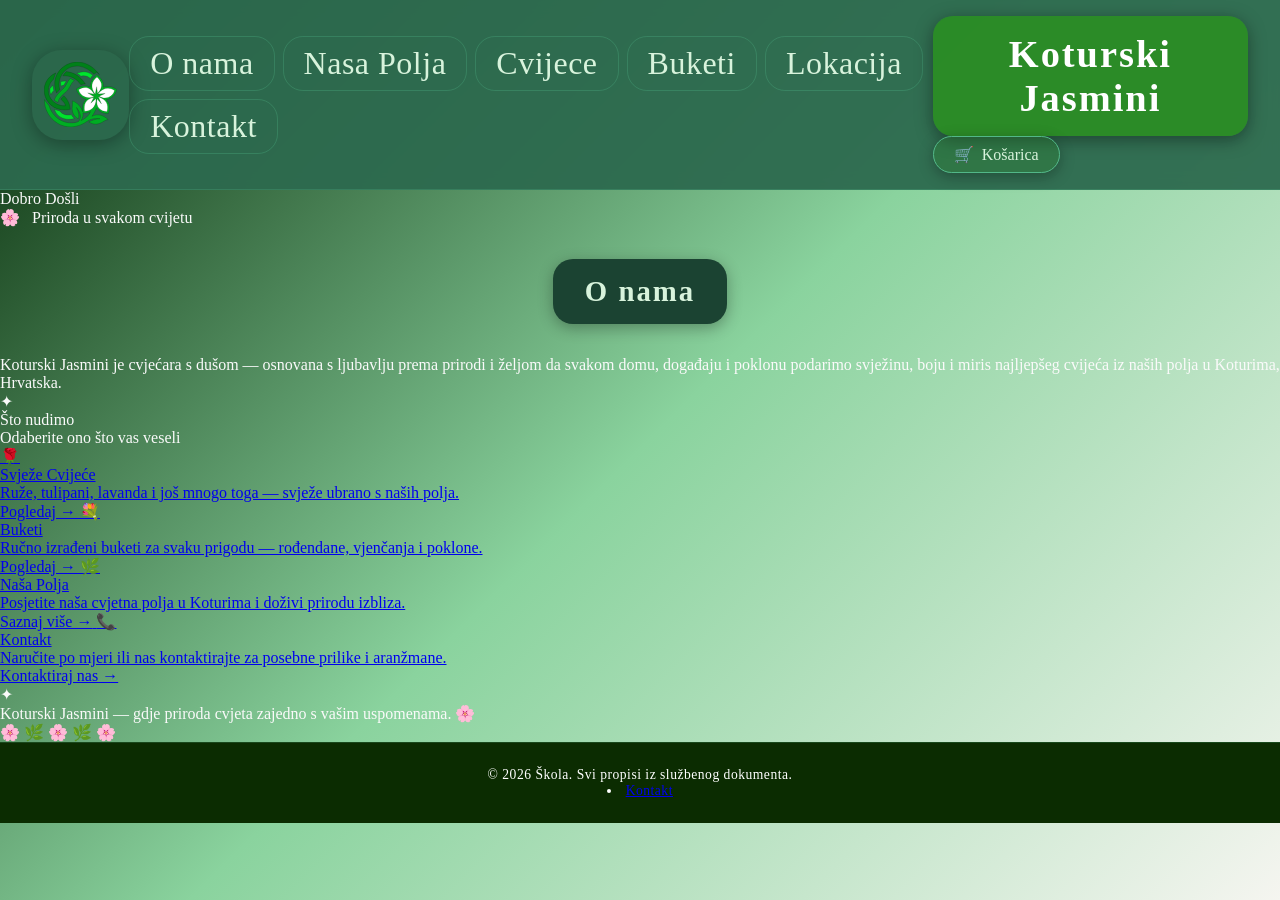
==== index.html @ 3c3476ca "Update index.html" ====
<!DOCTYPE html>
<head>

    <meta charset="UTF-8">
    <meta name="viewport" content="width=device-width, initial-scale=1.0">
    <title>Koturski Jasmini</title>
    <link rel="stylesheet" href="Koturi.css">


<body>
    <div class="top-bar">
        <img src="Koturski Jasmini logo.svg" alt="Koturski Jasmini">
    

    <nav>
        <ul>
            <li><a href="Onama.html">O nama</a></li>
            <li><a href="Nasa Polja.html">Nasa Polja</a></li>
            <li><a href="Cvijece.html">Cvijece</a></li>
            <li><a href="Buketi.html">Buketi</a></li>
            <li><a href="Lokacija.html">Lokacija</a></li>
            <li><a href="Kontakt.html">Kontakt</a></li>
    
        </ul>
     
    </nav>
           <div>
    <h1> <a href="koturski jasmini.html">Koturski Jasmini</a></li> </h1>
    <a href="Kosarica.html" class="kosarica-gumb">
        🛒 <span>Košarica</span>
    </a>
</div>
    </div>
</div>
    
<p class="dobrodosli">Dobro Došli<p>
 
    <!-- Podnaslov ispod hero-a -->
    <div class="hero-tekst">
        <p class="hero-podnaslov">🌸 &nbsp; Priroda u svakom cvijetu</p>
    </div>
 
    <h2>O nama</h2>
 
    <!-- Uvodni opis -->
    <div class="uvod-blok">
        <div class="uvod-citat">
            Koturski Jasmini je cvjećara s dušom — osnovana s ljubavlju prema prirodi
            i željom da svakom domu, događaju i poklonu podarimo svježinu, boju i miris
            najljepšeg cvijeća iz naših polja u Koturima, Hrvatska.
        </div>
    </div>
 
    <div class="pocetna-razdjelnik"><span>✦</span></div>
 
    <!-- Istaknuti proizvodi -->
    <p class="istaknuto-naslov">Što nudimo</p>
    <p class="istaknuto-podnaslov">Odaberite ono što vas veseli</p>
 
    <div class="istaknuto-grid">
 
        <a href="Cvijece.html" class="istaknuto-kartica">
            <span class="kartica-emoji">🌹</span>
            <p class="kartica-naziv">Svježe Cvijeće</p>
            <p class="kartica-opis">Ruže, tulipani, lavanda i još mnogo toga — svježe ubrano s naših polja.</p>
            <span class="kartica-gumb">Pogledaj →</span>
        </a>
 
        <a href="Buketi.html" class="istaknuto-kartica">
            <span class="kartica-emoji">💐</span>
            <p class="kartica-naziv">Buketi</p>
            <p class="kartica-opis">Ručno izrađeni buketi za svaku prigodu — rođendane, vjenčanja i poklone.</p>
            <span class="kartica-gumb">Pogledaj →</span>
        </a>
 
        <a href="Nasa Polja.html" class="istaknuto-kartica">
            <span class="kartica-emoji">🌿</span>
            <p class="kartica-naziv">Naša Polja</p>
            <p class="kartica-opis">Posjetite naša cvjetna polja u Koturima i doživi prirodu izbliza.</p>
            <span class="kartica-gumb">Saznaj više →</span>
        </a>
 
        <a href="Kontakt.html" class="istaknuto-kartica">
            <span class="kartica-emoji">📞</span>
            <p class="kartica-naziv">Kontakt</p>
            <p class="kartica-opis">Naručite po mjeri ili nas kontaktirajte za posebne prilike i aranžmane.</p>
            <span class="kartica-gumb">Kontaktiraj nas →</span>
        </a>
 
    </div>
 
    <div class="pocetna-razdjelnik"><span>✦</span></div>
 
    <!-- Završni tagline -->
    <div class="pocetna-tagline">
        Koturski Jasmini — gdje priroda cvjeta zajedno s vašim uspomenama. 🌸
    </div>
 
    <div class="cvjetovi-red">🌸 🌿 🌸 🌿 🌸</div>

<footer>&copy; 2026 Škola. Svi propisi iz službenog dokumenta.
    <li><a href="Kontakt.html">Kontakt</a></li>
</footer>
</head>
---- Koturi.css ----
/* ═══════════════════════════════════════
   GOOGLE FONTS — dodaj u <head>:
   <link rel="preconnect" href="https://fonts.googleapis.com">
   <link href="https://fonts.googleapis.com/css2?family=Cormorant+Garamond:wght@300;400;600&family=Jost:wght@300;400&display=swap" rel="stylesheet">
═══════════════════════════════════════ */

/* ── RESET ── */
*, *::before, *::after {
  box-sizing: border-box;
  margin: 0;
  padding: 0;
}

/* ── BASE ── */
:root {
  --zelena-tamna:    #0b2c01;
  --zelena-srednja:  #1b4332;
  --zelena-panel:    #2d6a4f;
  --zelena-svijetla: #52b788;
  --zelena-mint:     #d8f3dc;
  --zelena-muted:    #95c9a8;
  --zelena-link:     #4a6644;
  --buket-tamna:     #2c3a28;
  --buket-srednja:   #6a7d62;
  --buket-linija:    #d4ddc8;

  --font-serif:  Georgia, 'Times New Roman', serif;
  --font-cormorant: 'Cormorant Garamond', Georgia, serif;
  --font-jost:   'Jost', Arial, sans-serif;
}

body {
  font-family: var(--font-serif);
  background: linear-gradient(135deg, #062c09 0%, #8ad39e 50%, #f5f5f0 100%);
  min-height: 100vh;
  color: #fafafa;
}

/* ─────────────────────────────────────
   TOP BAR
───────────────────────────────────── */
.top-bar {
  display: flex;
  align-items: center;
  justify-content: space-between;
  padding: 1rem 2rem;
  background: rgba(45, 106, 79, 0.95);
  backdrop-filter: blur(8px);
  -webkit-backdrop-filter: blur(8px);
  position: sticky;
  top: 0;
  z-index: 100;
  border-bottom: 1px solid rgba(82, 183, 136, 0.25);
}

.top-bar img {
  height: 90px;
  width: auto;
  object-fit: contain;
  border-radius: 30px;
  padding: 12px;
  box-shadow: 0 4px 20px rgba(0, 0, 0, 0.35);
  transition: transform 0.25s ease;
}

.top-bar img:hover {
  transform: scale(1.04);
}

/* ─────────────────────────────────────
   NAV
───────────────────────────────────── */
nav ul {
  list-style: none;
  display: flex;
  gap: 0.5rem;
  flex-wrap: wrap;
}

nav ul li a {
   
  display: block;
  padding: 0.5rem 1.25rem;
  color: var(--zelena-mint);
  text-decoration: none;
  font-size: 2rem;
  font-family: var(--font-serif);
  letter-spacing: 0.5px;
  border-radius: 20px;
  border: 1px solid rgba(82, 183, 136, 0.3);
  transition: background 0.2s ease, color 0.2s ease, border-color 0.2s ease, transform 0.15s ease;
}

nav ul li a:hover {
  background: var(--zelena-svijetla);
  color: #fff;
  border-color: var(--zelena-svijetla);
  transform: translateY(-2px);
}

/* Košarica gumb u nav-u */
.kosarica-gumb {
  display: inline-flex;
  align-items: center;
  gap: 8px;
  text-decoration: none;
  color: var(--zelena-mint);
  font-family: var(--font-serif);
  font-size: 1rem;
  background: rgba(42, 145, 28, 0.2);
  border: 1.5px solid var(--zelena-svijetla);
  padding: 0.5rem 1.25rem;
  border-radius: 20px;
  box-shadow: 0 4px 15px rgba(0, 0, 0, 0.3);
  transition: background 0.25s, box-shadow 0.25s, transform 0.2s;
  white-space: nowrap;
}

.kosarica-gumb:hover {
  background: var(--zelena-svijetla);
  color: #fff;
  box-shadow: 0 6px 22px rgba(0, 0, 0, 0.4);
  transform: translateY(-2px);
}

.kosarica-ikona {
  font-size: 1.2rem;
  line-height: 1;
}

/* ─────────────────────────────────────
   HEADINGS
───────────────────────────────────── */
h1 {
     text-decoration: none;
  background: rgba(42, 145, 28, 0.8);
  border-radius: 20px;
  padding: 16px 28px;
  box-shadow: 0 4px 18px rgba(0, 0, 0, 0.4);
  text-align: center;
  font-family: var(--font-serif);
  letter-spacing: 2px;
  font-size: clamp(1.7rem, 3vw, 2.5rem);
  transition: background 0.25s, box-shadow 0.25s;
}

h1 a {
    list-style: none;
  text-decoration: none;
  color: #fff;
}

h1:hover {
  background: #194b34;
  box-shadow: 0 6px 22px rgba(0, 0, 0, 0.45);
}

h2 {
  background: var(--zelena-srednja);
  border-radius: 20px;
  padding: 16px 32px;
  box-shadow: 0 4px 15px rgba(0, 0, 0, 0.3);
  color: var(--zelena-mint);
  font-size: clamp(1.3rem, 2.5vw, 1.8rem);
  font-family: var(--font-serif);
  letter-spacing: 2px;
  text-align: center;
  width: fit-content;
  margin: 2rem auto;
}

/* ─────────────────────────────────────
   HERO / SLIKA S TEKSTOM
───────────────────────────────────── */
.slika-s-tekstom {
  position: relative;
  margin: 2rem 0;
  border-radius: 16px;
  overflow: hidden;
}

.slika-s-tekstom img {
  width: 100%;
  display: block;
  filter: brightness(0.25);
  transition: filter 0.4s ease;
}

.slika-s-tekstom:hover img {
  filter: brightness(0.35);
}

.slika-s-tekstom p {
    border: #333;
    background-color:rgba(0, 0, 0, 0.75);
    border-radius: 60px;
    border-end-end-radius: auto;
  position: absolute;
  top: 50%;
  left: 50%;
  transform: translate(-50%, -50%);
  color: #fff;
  font-size: 15rem;
  text-align: center;
  font-family: var(--font-cormorant);
  font-weight: 300;
  letter-spacing: 0.05em;
  text-shadow: 0 2px 20px rgba(0, 0, 0, 0.6);
  width: 90%;
  /* resetiramo globalne p stilove */
  display: block;
  min-height: auto;
}

/* ─────────────────────────────────────
   BUKETI — NASLOV SEKCIJE
───────────────────────────────────── */
.buketi-naslov {
  font-family: var(--font-cormorant);
  font-size: clamp(2rem, 5vw, 3.2rem);
  font-weight: 300;
  letter-spacing: 0.04em;
  color: var(--buket-tamna);
  text-align: center;
  margin-bottom: 0.3rem;
}

.buketi-podnaslov {
  font-family: var(--font-jost);
  font-size: 0.78rem;
  font-weight: 300;
  letter-spacing: 0.18em;
  text-transform: uppercase;
  color: var(--buket-srednja);
  text-align: center;
  margin-bottom: 3rem;
}

/* Ukrasna linija */
.ukrasna-linija {
  display: flex;
  align-items: center;
  gap: 14px;
  justify-content: center;
  margin-bottom: 3rem;
}

.ukrasna-linija::before,
.ukrasna-linija::after {
  content: '';
  width: 60px;
  height: 1px;
  background: #b8cdb0;
}

.ukrasna-linija span {
  font-size: 1rem;
  color: #a0b898;
}

/* ─────────────────────────────────────
   BUKETI — GRID & KARTICE
───────────────────────────────────── */
.buketi-grid {
  display: grid;
  grid-template-columns: repeat(auto-fit, minmax(220px, 1fr));
  gap: 28px;
}

.buket-okvir {
  background: #fff;
  border: 1px solid var(--buket-linija);
  border-radius: 8px;
  overflow: hidden;
  transition: transform 0.3s ease, box-shadow 0.3s ease, border-color 0.3s ease;
  position: relative;
}

.buket-okvir:hover {
  transform: translateY(-6px);
  box-shadow: 0 16px 40px rgba(44, 58, 40, 0.12);
  border-color: #a8be9c;
}

.buket-slika {
  width: 100%;
  aspect-ratio: 3 / 4;
  object-fit: cover;
  display: block;
}

.buket-slika-placeholder {
  width: 100%;
  aspect-ratio: 3 / 4;
  background: linear-gradient(160deg, #f0f5eb 60%, #dde9d4);
  display: flex;
  align-items: center;
  justify-content: center;
  font-size: 3.5rem;
}

.buket-oznaka {
  position: absolute;
  top: 14px;
  left: 14px;
  background: rgba(255, 255, 255, 0.9);
  border: 1px solid #c8d8be;
  border-radius: 4px;
  font-family: var(--font-jost);
  font-size: 0.65rem;
  font-weight: 400;
  letter-spacing: 0.14em;
  text-transform: uppercase;
  color: var(--zelena-link);
  padding: 4px 10px;
}

.buket-tijelo {
  padding: 18px 20px 22px;
  border-top: 1px solid #e8eee4;
}

.buket-naziv {
  font-family: var(--font-cormorant);
  font-size: 1.25rem;
  font-weight: 600;
  color: var(--buket-tamna);
  margin: 0 0 5px;
  letter-spacing: 0.01em;
}

.buket-opis {
  font-family: var(--font-jost);
  font-size: 0.8rem;
  font-weight: 300;
  color: var(--buket-srednja);
  line-height: 1.6;
  margin: 0 0 14px;
}

.buket-donji {
  display: flex;
  align-items: center;
  justify-content: space-between;
}

.buket-cijena {
  font-family: var(--font-cormorant);
  font-size: 1.15rem;
  font-weight: 400;
  color: var(--buket-tamna);
}

.buket-gumb {
  font-family: var(--font-jost);
  font-size: 0.7rem;
  font-weight: 400;
  letter-spacing: 0.12em;
  text-transform: uppercase;
  color: var(--zelena-link);
  border: 1px solid #a8be9c;
  border-radius: 4px;
  padding: 7px 16px;
  background: transparent;
  cursor: pointer;
  text-decoration: none;
  transition: background 0.2s, color 0.2s, border-color 0.2s;
}

.buket-gumb:hover {
  background: var(--zelena-link);
  color: #fff;
  border-color: var(--zelena-link);
}

/* ─────────────────────────────────────
   KOŠARICA STRANICA
───────────────────────────────────── */
.kosarica-stranica {
  max-width: 960px;
  margin: 3rem auto;
  padding: 0 2rem 4rem;
  display: grid;
  grid-template-columns: 1fr 1fr;
  gap: 2.5rem;
  align-items: start;
}

.sekcija-naslov {
  font-family: var(--font-serif);
  font-size: 1.3rem;
  font-weight: normal;
  color: var(--zelena-mint);
  letter-spacing: 2px;
  margin-bottom: 1.2rem;
  padding-bottom: 0.6rem;
  border-bottom: 1px solid rgba(82, 183, 136, 0.4);
}

/* ── Panel (košarica & plaćanje) ── */
.kosarica-odjeljak,
.placanje-odjeljak {
  background: rgba(27, 67, 50, 0.7);
  border: 1px solid rgba(82, 183, 136, 0.3);
  border-radius: 20px;
  padding: 1.8rem;
  box-shadow: 0 8px 30px rgba(0, 0, 0, 0.35);
  animation: fadeIn 0.5s ease both;
}

/* Artikl u košarici */
.artikl {
  display: flex;
  align-items: center;
  gap: 14px;
  padding: 14px 0;
  border-bottom: 1px solid rgba(82, 183, 136, 0.2);
}

.artikl:last-of-type { border-bottom: none; }

.artikl-emoji {
  font-size: 1.8rem;
  width: 44px;
  text-align: center;
  flex-shrink: 0;
}

.artikl-info { flex: 1; }

.artikl-naziv {
  font-family: var(--font-serif);
  font-size: 0.95rem;
  color: var(--zelena-mint);
  margin-bottom: 2px;
}

.artikl-cijena-kom {
  font-size: 0.78rem;
  color: var(--zelena-muted);
}

/* Kontrola količine */
.kolicina-ctrl {
  display: flex;
  align-items: center;
  gap: 8px;
}

.kolicina-ctrl button {
  width: 28px;
  height: 28px;
  border-radius: 50%;
  border: 1px solid var(--zelena-svijetla);
  background: transparent;
  color: var(--zelena-mint);
  font-size: 1rem;
  cursor: pointer;
  display: flex;
  align-items: center;
  justify-content: center;
  transition: background 0.2s;
}

.kolicina-ctrl button:hover { background: var(--zelena-svijetla); }

.kolicina-broj {
  font-family: var(--font-serif);
  color: var(--zelena-mint);
  font-size: 1rem;
  min-width: 20px;
  text-align: center;
}

.artikl-ukupno {
  font-family: var(--font-serif);
  font-size: 1rem;
  color: var(--zelena-mint);
  min-width: 60px;
  text-align: right;
}

.ukloni-gumb {
  background: none;
  border: none;
  color: var(--zelena-muted);
  font-size: 1.1rem;
  cursor: pointer;
  padding: 4px;
  transition: color 0.2s;
  flex-shrink: 0;
}

.ukloni-gumb:hover { color: #ff6b6b; }

.prazna-kosarica {
  text-align: center;
  padding: 2rem 0;
  color: var(--zelena-muted);
  font-family: var(--font-serif);
  font-style: italic;
  display: none;
}

/* Zbroj */
.kosarica-zbroj {
  margin-top: 1.4rem;
  padding-top: 1rem;
  border-top: 1px solid rgba(82, 183, 136, 0.4);
}

.zbroj-redak {
  display: flex;
  justify-content: space-between;
  margin-bottom: 6px;
  font-size: 0.88rem;
  color: var(--zelena-muted);
}

.zbroj-ukupno {
  display: flex;
  justify-content: space-between;
  margin-top: 10px;
  font-family: var(--font-serif);
  font-size: 1.15rem;
  color: var(--zelena-mint);
  font-weight: bold;
}

/* Dostava */
.dostava-opcije { margin-top: 1.2rem; }

.dostava-label {
  font-size: 0.75rem;
  color: var(--zelena-muted);
  letter-spacing: 0.1em;
  text-transform: uppercase;
  margin-bottom: 0.6rem;
  display: block;
}

.dostava-radio {
  display: flex;
  flex-direction: column;
  gap: 8px;
}

.dostava-radio label {
  display: flex;
  align-items: center;
  gap: 10px;
  cursor: pointer;
  font-size: 0.86rem;
  color: var(--zelena-mint);
  padding: 8px 12px;
  border: 1px solid rgba(82, 183, 136, 0.25);
  border-radius: 10px;
  transition: border-color 0.2s, background 0.2s;
}

.dostava-radio label:hover {
  border-color: var(--zelena-svijetla);
  background: rgba(82, 183, 136, 0.08);
}

.dostava-radio input[type="radio"] {
  accent-color: var(--zelena-svijetla);
  width: 16px;
  height: 16px;
}

.dostava-cijena {
  margin-left: auto;
  color: var(--zelena-muted);
  font-size: 0.8rem;
}

/* ── Forma ── */
.forma-grupa { margin-bottom: 1rem; }

.forma-red {
  display: grid;
  grid-template-columns: 1fr 1fr;
  gap: 12px;
  margin-bottom: 1rem;
}

.forma-label {
  display: block;
  font-size: 0.72rem;
  letter-spacing: 0.1em;
  text-transform: uppercase;
  color: var(--zelena-muted);
  margin-bottom: 5px;
}

.forma-input {
  width: 100%;
  padding: 10px 14px;
  background: rgba(11, 44, 1, 0.6);
  border: 1px solid rgba(82, 183, 136, 0.35);
  border-radius: 10px;
  color: var(--zelena-mint);
  font-family: var(--font-serif);
  font-size: 0.9rem;
  outline: none;
  transition: border-color 0.2s, box-shadow 0.2s;
}

.forma-input::placeholder { color: rgba(216, 243, 220, 0.3); }

.forma-input:focus {
  border-color: var(--zelena-svijetla);
  box-shadow: 0 0 0 3px rgba(82, 183, 136, 0.18);
}

.forma-razdjelnik {
  font-size: 0.7rem;
  letter-spacing: 0.14em;
  text-transform: uppercase;
  color: var(--zelena-svijetla);
  margin: 1.4rem 0 0.8rem;
  display: flex;
  align-items: center;
  gap: 10px;
}

.forma-razdjelnik::after {
  content: '';
  flex: 1;
  height: 1px;
  background: rgba(82, 183, 136, 0.3);
}

/* Načini plaćanja */
.nacin-placanja {
  display: flex;
  gap: 10px;
  margin-bottom: 1rem;
}

.placanje-opcija {
  flex: 1;
  padding: 10px 8px;
  border: 1px solid rgba(82, 183, 136, 0.3);
  border-radius: 10px;
  background: transparent;
  color: var(--zelena-mint);
  font-family: var(--font-serif);
  font-size: 0.8rem;
  cursor: pointer;
  text-align: center;
  transition: border-color 0.2s, background 0.2s;
}

.placanje-opcija.aktivan,
.placanje-opcija:hover {
  border-color: var(--zelena-svijetla);
  background: rgba(82, 183, 136, 0.12);
}

.placanje-opcija .opcija-ikona {
  font-size: 1.3rem;
  display: block;
  margin-bottom: 4px;
}

/* Input s ikonom */
.input-s-ikonom { position: relative; }

.input-s-ikonom .forma-input { padding-right: 44px; }

.input-ikona {
  position: absolute;
  right: 14px;
  top: 50%;
  transform: translateY(-50%);
  font-size: 1.05rem;
  pointer-events: none;
}

/* Gumb za narudžbu */
.naruciti-gumb {
  width: 100%;
  margin-top: 1.6rem;
  padding: 14px;
  background: var(--zelena-panel);
  border: 1.5px solid var(--zelena-svijetla);
  border-radius: 20px;
  color: var(--zelena-mint);
  font-family: var(--font-serif);
  font-size: 1.05rem;
  letter-spacing: 1px;
  cursor: pointer;
  box-shadow: 0 4px 15px rgba(0, 0, 0, 0.35);
  transition: background 0.25s, transform 0.18s, box-shadow 0.25s;
}

.naruciti-gumb:hover {
  background: var(--zelena-svijetla);
  color: #fff;
  transform: translateY(-2px);
  box-shadow: 0 8px 24px rgba(0, 0, 0, 0.45);
}

.naruciti-gumb:active { transform: translateY(0); }

.sigurnost-napomena {
  text-align: center;
  font-size: 0.72rem;
  color: #7aab8a;
  margin-top: 0.8rem;
  letter-spacing: 0.05em;
}

/* ── Potvrda narudžbe ── */
.potvrda-odjeljak {
  display: none;
  max-width: 600px;
  margin: 3rem auto;
  padding: 2.5rem;
  background: rgba(27, 67, 50, 0.85);
  border: 1px solid rgba(82, 183, 136, 0.5);
  border-radius: 20px;
  box-shadow: 0 8px 30px rgba(0, 0, 0, 0.4);
  text-align: center;
}

.potvrda-ikona { font-size: 3.5rem; margin-bottom: 1rem; }

.potvrda-naslov {
  font-family: var(--font-serif);
  font-size: 1.6rem;
  color: var(--zelena-mint);
  letter-spacing: 2px;
  margin-bottom: 0.6rem;
}

.potvrda-tekst {
  font-size: 0.9rem;
  color: var(--zelena-muted);
  line-height: 1.7;
  margin-bottom: 1.5rem;
}

.povratak-gumb {
  display: inline-block;
  padding: 10px 28px;
  border: 1.5px solid var(--zelena-svijetla);
  border-radius: 20px;
  color: var(--zelena-mint);
  text-decoration: none;
  font-family: var(--font-serif);
  font-size: 0.9rem;
  transition: background 0.2s, color 0.2s;
}

.povratak-gumb:hover {
  background: var(--zelena-svijetla);
  color: #fff;
}

/* ─────────────────────────────────────
   KONTAKT
───────────────────────────────────── */
.kontakt-info {
  background: linear-gradient(135deg, #f7f7f7, #fff);
  border-radius: 16px;
  padding: 24px;
  max-width: 500px;
  margin: 20px auto;
  box-shadow: 0 8px 24px rgba(0, 0, 0, 0.09);
  font-family: Arial, sans-serif;
  display: flex;
  flex-direction: column;
  gap: 10px;
}

.kontakt-info p {
  display: inline-block;
  width: fit-content;
  max-width: 100%;
  font-size: 25px;
  color: #333;
  padding: 10px 15px;
  border-left: 4px solid #4caf50;
  border-radius: 0 8px 8px 0;
  background: #fafafa;
  transition: background 0.25s, transform 0.2s;
  min-height: auto;
}

.kontakt-info p:hover {
  background: #f0fff0;
  transform: translateX(5px);
}

.kontakt-info strong { color: #2e7d32; }

/* ─────────────────────────────────────
   FOOTER
───────────────────────────────────── */
footer {
  background: var(--zelena-tamna);
  color: #fff;
  text-align: center;
  padding: 1.5rem 1rem;
  font-size: 0.85rem;
  letter-spacing: 0.5px;
  border-top: 1px solid rgba(82, 183, 136, 0.2);
}

/* ─────────────────────────────────────
   ANIMACIJE
───────────────────────────────────── */
@keyframes fadeIn {
  from { opacity: 0; transform: translateY(12px); }
  to   { opacity: 1; transform: translateY(0); }
}

/* ─────────────────────────────────────
   RESPONSIVE
───────────────────────────────────── */
@media (max-width: 720px) {
  .kosarica-stranica {
    grid-template-columns: 1fr;
  }
}

@media (max-width: 700px) {
  .top-bar {
    flex-direction: column;
    gap: 1rem;
    padding: 1rem;
  }

  nav ul {
    flex-wrap: wrap;
    justify-content: center;
  }

  .forma-red {
    grid-template-columns: 1fr;
  }
}
.okvir{
 background: rgb(45, 90, 45);
  border-radius: 20px;
  padding: 16px 32px;
  box-shadow: 0 4px 15px rgba(0, 0, 0, 0.3);
  color: var(--zelena-mint);
  font-size: 6rem;
  font-family: var(--font-serif);
  letter-spacing: 2px;
  text-align: center;
  width: fit-content;
  margin: 2rem auto;
}
.naslov{
     background: rgba(62, 95, 62, 0.2);
  border-radius: 20px;
  padding: 16px 32px;
  box-shadow: 0 4px 15px rgba(0, 0, 0, 0.3);
  color: var(--zelena-mint);
  font-size: 6rem;
  font-family: var(--font-serif);
  letter-spacing: 2px;
  text-align: center;
  width: fit-content;
  margin: 2rem auto;
}
 .onama-wrapper {
            max-width: 860px;
            margin: 0 auto;
            padding: 0 2rem 5rem;
        }
 
        .onama-citat {
            background: rgba(45, 90, 45, 0.75);
            border-radius: 20px;
            padding: 2rem 2.5rem;
            box-shadow: 0 4px 20px rgba(0, 0, 0, 0.35);
            color: var(--zelena-mint);
            font-family: var(--font-cormorant);
            font-size: clamp(1.3rem, 2.8vw, 1.75rem);
            font-weight: 300;
            font-style: italic;
            line-height: 1.7;
            text-align: center;
            margin: 0 auto 2.5rem;
            animation: fadeIn 0.6s ease both;
            border-left: 3px solid var(--zelena-svijetla);
            border-right: 3px solid var(--zelena-svijetla);
        }
 
        .onama-razdjelnik {
            display: flex;
            align-items: center;
            gap: 14px;
            justify-content: center;
            margin: 0 auto 2.5rem;
        }
 
        .onama-razdjelnik::before,
        .onama-razdjelnik::after {
            content: '';
            width: 80px;
            height: 1px;
            background: rgba(82, 183, 136, 0.45);
        }
 
        .onama-razdjelnik span {
            font-size: 1.1rem;
            color: var(--zelena-svijetla);
        }
 
        .onama-tekst-blok {
            background: rgba(27, 67, 50, 0.6);
            border: 1px solid rgba(82, 183, 136, 0.25);
            border-radius: 20px;
            padding: 2rem 2.5rem;
            box-shadow: 0 6px 24px rgba(0, 0, 0, 0.3);
            margin-bottom: 1.8rem;
            animation: fadeIn 0.6s ease both;
        }
 
        .onama-tekst-blok:nth-child(2) { animation-delay: 0.1s; }
        .onama-tekst-blok:nth-child(3) { animation-delay: 0.2s; }
        .onama-tekst-blok:nth-child(4) { animation-delay: 0.3s; }
 
        .onama-tekst-blok p {
            font-family: var(--font-jost);
            font-size: 1.05rem;
            font-weight: 300;
            line-height: 1.9;
            color: var(--zelena-mint);
        }
 
        .onama-blok-ikona {
            font-size: 1.6rem;
            margin-bottom: 0.7rem;
            display: block;
        }
 
        .onama-tagline {
            background: rgba(42, 145, 28, 0.2);
            border: 1.5px solid var(--zelena-svijetla);
            border-radius: 20px;
            padding: 1.5rem 2rem;
            text-align: center;
            color: var(--zelena-mint);
            font-family: var(--font-cormorant);
            font-size: clamp(1.1rem, 2.2vw, 1.4rem);
            font-style: italic;
            font-weight: 300;
            letter-spacing: 0.04em;
            box-shadow: 0 4px 15px rgba(0, 0, 0, 0.3);
            margin-top: 1rem;
            animation: fadeIn 0.6s 0.4s ease both;
        }
 
        .onama-cvjetovi {
            text-align: center;
            font-size: 1.4rem;
            letter-spacing: 0.6em;
            margin-top: 2.5rem;
            opacity: 0.5;
            animation: fadeIn 0.6s 0.5s ease both;
        }
         .polja-cvijece-grid {
            display: grid;
            grid-template-columns: repeat(auto-fit, minmax(140px, 1fr));
            gap: 12px;
            margin-top: 1.2rem;
        }
 
        .polja-cvijece-kartica {
            background: rgba(11, 44, 1, 0.5);
            border: 1px solid rgba(82, 183, 136, 0.3);
            border-radius: 14px;
            padding: 0.85rem 1rem;
            text-align: center;
            font-family: var(--font-jost);
            font-size: 0.95rem;
            font-weight: 300;
            color: var(--zelena-mint);
            letter-spacing: 0.05em;
            transition: background 0.2s, transform 0.2s, border-color 0.2s;
        }
 
        .polja-cvijece-kartica:hover {
            background: rgba(45, 106, 79, 0.7);
            border-color: var(--zelena-svijetla);
            transform: translateY(-3px);
        }
        .lokacija-adresa {
            background: rgba(27, 67, 50, 0.6);
            border: 1px solid rgba(82, 183, 136, 0.25);
            border-radius: 20px;
            padding: 2rem 2.5rem;
            box-shadow: 0 6px 24px rgba(0,0,0,0.3);
            margin-bottom: 1.8rem;
            animation: fadeIn 0.6s ease both;
        }
 
        .lokacija-adresa p {
            font-family: var(--font-jost);
            font-size: 1.1rem;
            font-weight: 300;
            line-height: 1.9;
            color: var(--zelena-mint);
        }
 
        .lokacija-adresa .adresa-tekst {
            font-family: var(--font-cormorant);
            font-size: 1.4rem;
            font-weight: 400;
            color: var(--zelena-mint);
            margin-top: 0.5rem;
            letter-spacing: 0.03em;
        }
 
        .lokacija-mapa {
            border-radius: 20px;
            overflow: hidden;
            box-shadow: 0 6px 24px rgba(0,0,0,0.4);
            border: 1px solid rgba(82, 183, 136, 0.25);
            animation: fadeIn 0.6s 0.2s ease both;
            margin-bottom: 1.8rem;
        }
 
        .lokacija-mapa iframe {
            width: 100%;
            height: 420px;
            border: none;
            display: block;
        }
 
        .lokacija-tagline {
            background: rgba(42, 145, 28, 0.2);
            border: 1.5px solid var(--zelena-svijetla);
            border-radius: 20px;
            padding: 1.5rem 2rem;
            text-align: center;
            color: var(--zelena-mint);
            font-family: var(--font-cormorant);
            font-size: clamp(1.1rem, 2.2vw, 1.4rem);
            font-style: italic;
            font-weight: 300;
            box-shadow: 0 4px 15px rgba(0,0,0,0.3);
            animation: fadeIn 0.6s 0.3s ease both;
        }
 
        .blok-ikona {
            font-size: 1.6rem;
            margin-bottom: 0.7rem;
            display: block;
        }
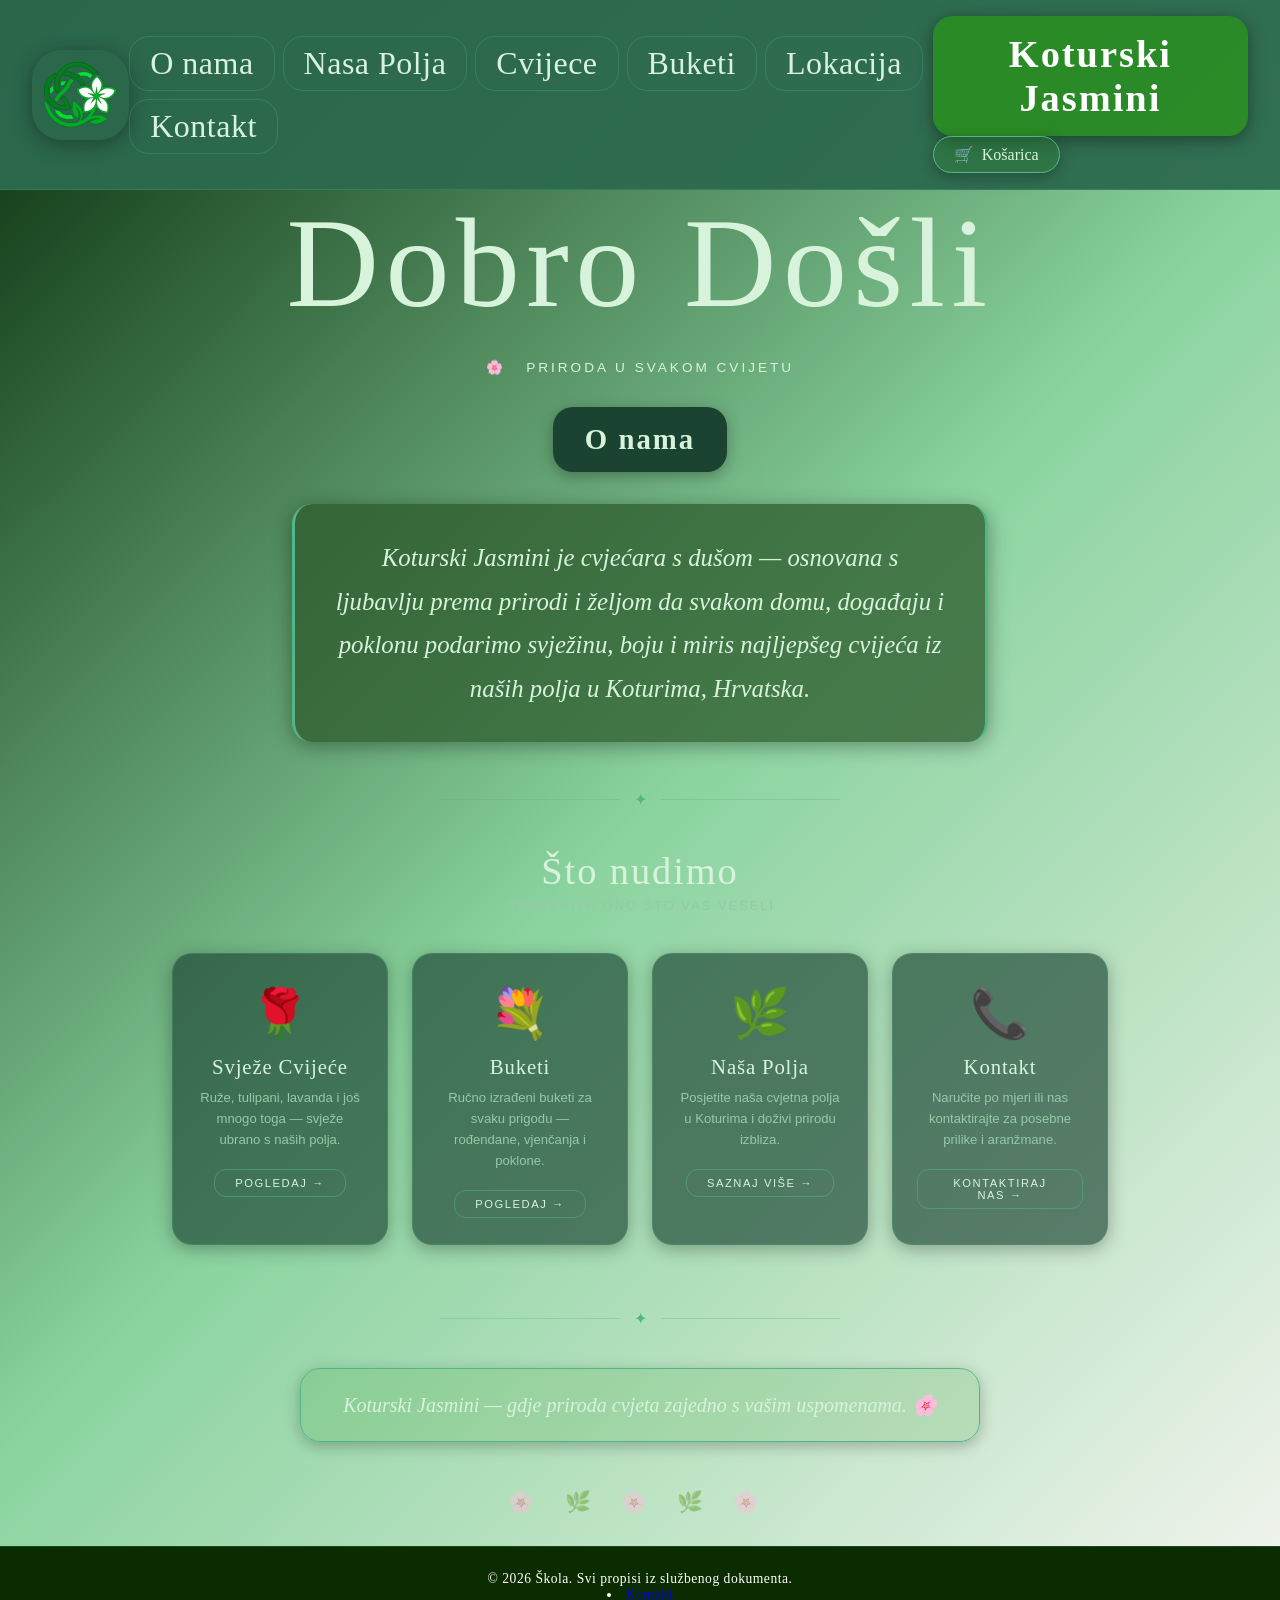
==== commit 6f8d48fc: "Update index.html" ====
--- a/index.html
+++ b/index.html
@@ -25,7 +25,7 @@
      
     </nav>
            <div>
-    <h1> <a href="koturski jasmini.html">Koturski Jasmini</a></li> </h1>
+    <h1> <a href="index.html">Koturski Jasmini</a></li> </h1>
     <a href="Kosarica.html" class="kosarica-gumb">
         🛒 <span>Košarica</span>
     </a>
--- a/Koturi.css
+++ b/Koturi.css
@@ -1056,3 +1056,199 @@
             margin-bottom: 0.7rem;
             display: block;
         }
+        .hero-tekst {
+            text-align: center;
+            padding: 1rem 2rem 0;
+            animation: fadeIn 0.7s ease both;
+        }
+ 
+        .hero-podnaslov {
+            font-family: var(--font-jost);
+            font-size: 0.85rem;
+            font-weight: 300;
+            letter-spacing: 0.22em;
+            text-transform: uppercase;
+            color: var(--zelena-mint);
+            margin-bottom: 0.5rem;
+        }
+ 
+        /* ── Uvodni opis ── */
+        .uvod-blok {
+            max-width: 760px;
+            margin: 0 auto 3rem;
+            padding: 0 2rem;
+            animation: fadeIn 0.7s 0.15s ease both;
+        }
+ 
+        .uvod-citat {
+            background: rgba(45, 90, 45, 0.75);
+            border-radius: 20px;
+            padding: 2rem 2.5rem;
+            box-shadow: 0 4px 20px rgba(0,0,0,0.35);
+            color: var(--zelena-mint);
+            font-family: var(--font-cormorant);
+            font-size: clamp(1.15rem, 2.5vw, 1.55rem);
+            font-weight: 300;
+            font-style: italic;
+            line-height: 1.75;
+            text-align: center;
+            border-left: 3px solid var(--zelena-svijetla);
+            border-right: 3px solid var(--zelena-svijetla);
+        }
+ 
+        /* ── Istaknuti proizvodi ── */
+        .istaknuto-naslov {
+            font-family: var(--font-cormorant);
+            font-size: clamp(1.6rem, 3.5vw, 2.4rem);
+            font-weight: 300;
+            color: var(--zelena-mint);
+            text-align: center;
+            letter-spacing: 0.05em;
+            margin-bottom: 0.4rem;
+            animation: fadeIn 0.7s 0.25s ease both;
+        }
+ 
+        .istaknuto-podnaslov {
+            font-family: var(--font-jost);
+            font-size: 0.78rem;
+            font-weight: 300;
+            letter-spacing: 0.18em;
+            text-transform: uppercase;
+            color: var(--zelena-muted);
+            text-align: center;
+            margin-bottom: 2.5rem;
+            animation: fadeIn 0.7s 0.3s ease both;
+        }
+ 
+        .istaknuto-grid {
+            display: grid;
+            grid-template-columns: repeat(auto-fit, minmax(210px, 1fr));
+            gap: 24px;
+            max-width: 1000px;
+            margin: 0 auto 4rem;
+            padding: 0 2rem;
+            animation: fadeIn 0.7s 0.35s ease both;
+        }
+ 
+        .istaknuto-kartica {
+            background: rgba(27, 67, 50, 0.65);
+            border: 1px solid rgba(82, 183, 136, 0.25);
+            border-radius: 20px;
+            padding: 2rem 1.5rem 1.6rem;
+            text-align: center;
+            text-decoration: none;
+            display: block;
+            transition: transform 0.25s, box-shadow 0.25s, border-color 0.25s, background 0.25s;
+            box-shadow: 0 4px 18px rgba(0,0,0,0.3);
+        }
+ 
+        .istaknuto-kartica:hover {
+            transform: translateY(-6px);
+            box-shadow: 0 12px 32px rgba(0,0,0,0.45);
+            border-color: var(--zelena-svijetla);
+            background: rgba(45, 106, 79, 0.75);
+        }
+ 
+        .kartica-emoji {
+            font-size: 3rem;
+            display: block;
+            margin-bottom: 0.8rem;
+        }
+ 
+        .kartica-naziv {
+            font-family: var(--font-cormorant);
+            font-size: 1.3rem;
+            font-weight: 400;
+            color: var(--zelena-mint);
+            letter-spacing: 0.04em;
+            margin-bottom: 0.5rem;
+        }
+ 
+        .kartica-opis {
+            font-family: var(--font-jost);
+            font-size: 0.82rem;
+            font-weight: 300;
+            color: var(--zelena-muted);
+            line-height: 1.6;
+            margin-bottom: 1.2rem;
+        }
+ 
+        .kartica-gumb {
+            display: inline-block;
+            font-family: var(--font-jost);
+            font-size: 0.7rem;
+            font-weight: 400;
+            letter-spacing: 0.14em;
+            text-transform: uppercase;
+            color: var(--zelena-mint);
+            border: 1px solid rgba(82, 183, 136, 0.5);
+            border-radius: 12px;
+            padding: 7px 20px;
+            transition: background 0.2s, color 0.2s, border-color 0.2s;
+        }
+ 
+        .istaknuto-kartica:hover .kartica-gumb {
+            background: var(--zelena-svijetla);
+            color: #fff;
+            border-color: var(--zelena-svijetla);
+        }
+ 
+        /* ── Razdjelnik ── */
+        .pocetna-razdjelnik {
+            display: flex;
+            align-items: center;
+            gap: 14px;
+            justify-content: center;
+            margin: 0 auto 2.5rem;
+            max-width: 400px;
+        }
+ 
+        .pocetna-razdjelnik::before,
+        .pocetna-razdjelnik::after {
+            content: '';
+            flex: 1;
+            height: 1px;
+            background: rgba(82, 183, 136, 0.35);
+        }
+ 
+        .pocetna-razdjelnik span {
+            font-size: 1rem;
+            color: var(--zelena-svijetla);
+        }
+ 
+        /* ── Tagline na dnu ── */
+        .pocetna-tagline {
+            max-width: 680px;
+            margin: 0 auto 3rem;
+            padding: 0 2rem;
+            background: rgba(42, 145, 28, 0.15);
+            border: 1.5px solid var(--zelena-svijetla);
+            border-radius: 20px;
+            padding: 1.5rem 2rem;
+            text-align: center;
+            color: var(--zelena-mint);
+            font-family: var(--font-cormorant);
+            font-size: clamp(1rem, 2vw, 1.25rem);
+            font-style: italic;
+            font-weight: 300;
+            box-shadow: 0 4px 15px rgba(0,0,0,0.25);
+            animation: fadeIn 0.7s 0.45s ease both;
+        }
+ 
+        .cvjetovi-red {
+            text-align: center;
+            font-size: 1.3rem;
+            letter-spacing: 0.6em;
+            opacity: 0.45;
+            margin-bottom: 2rem;
+        }
+        .dobrodosli {
+            font-family: var(--font-cormorant);
+            font-size: 8rem;
+            font-weight: 300;
+            color: var(--zelena-mint);
+            text-align: center;
+            letter-spacing: 0.05em;
+            margin-bottom: 0.4rem;
+            animation: fadeIn 0.7s 0.25s ease both;
+        }
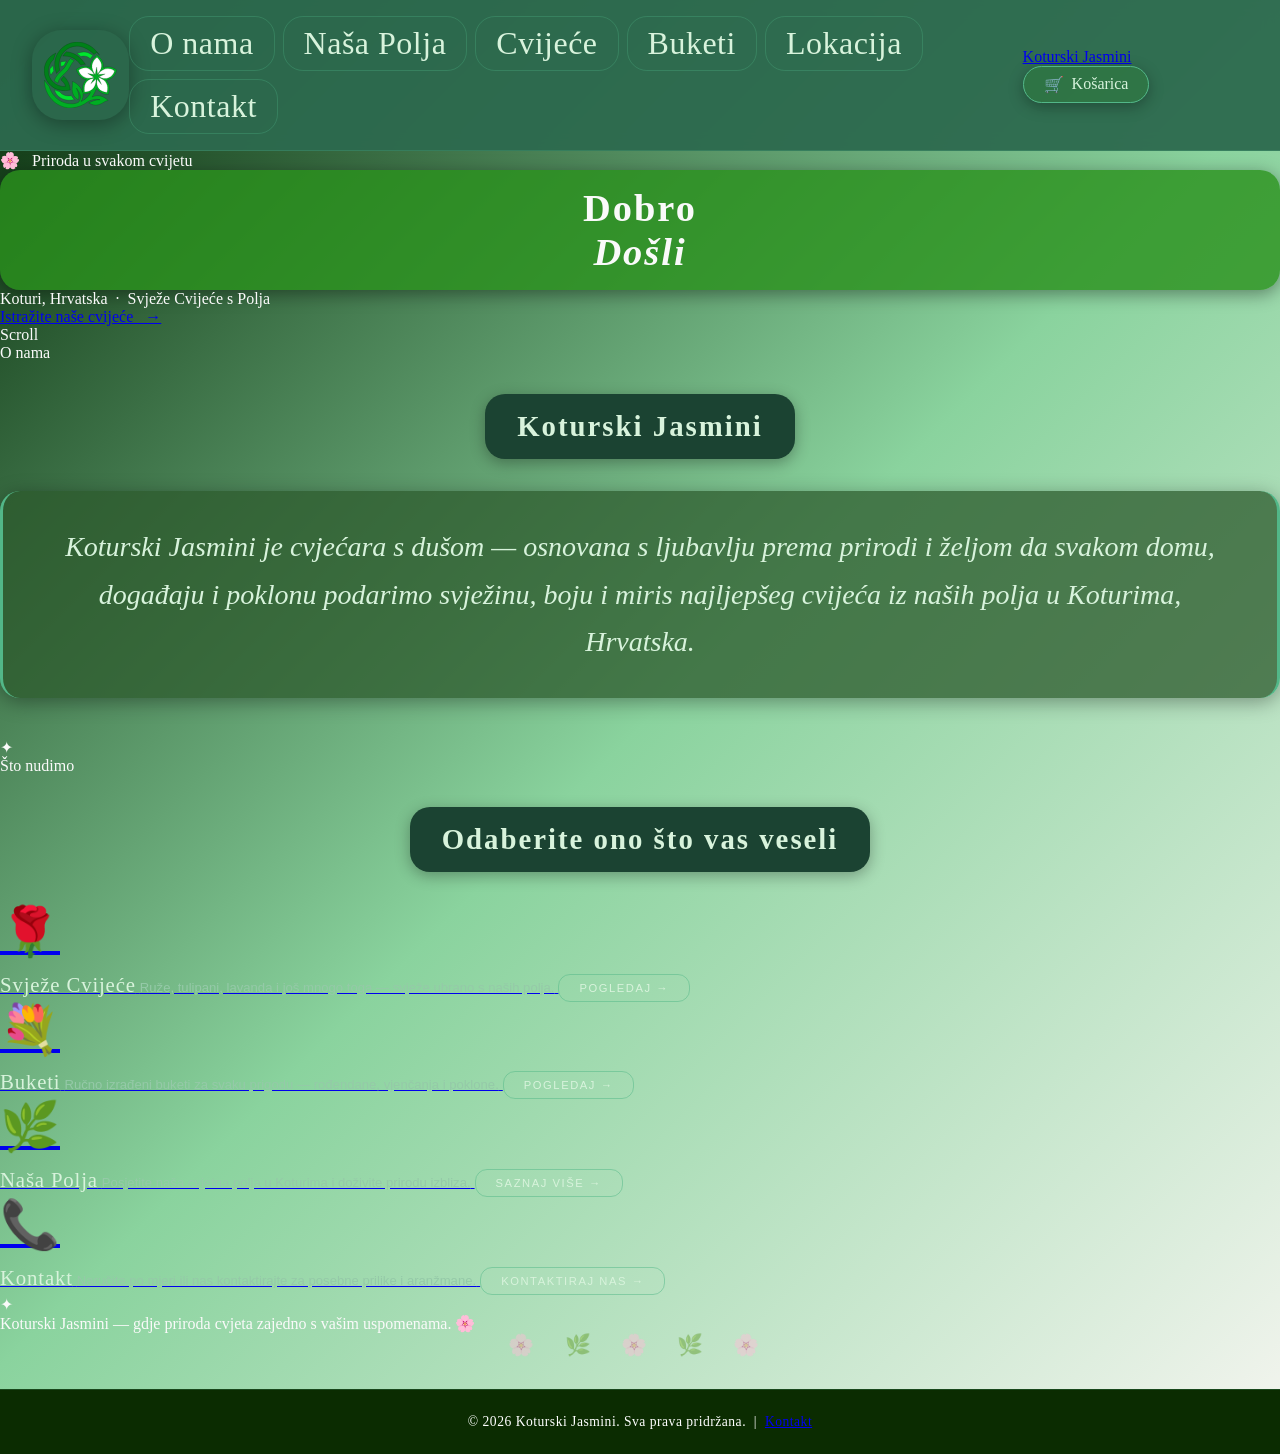
==== commit 524e39c0: "Update index.html" ====
--- a/index.html
+++ b/index.html
@@ -1,104 +1,150 @@
 <!DOCTYPE html>
+<html lang="hr">
 <head>
-
     <meta charset="UTF-8">
     <meta name="viewport" content="width=device-width, initial-scale=1.0">
     <title>Koturski Jasmini</title>
-    <link rel="stylesheet" href="Koturi.css">
+    <link rel="preconnect" href="https://fonts.googleapis.com">
+    <link href="Koturi.css" rel="stylesheet">
+    <style>
+/* ══════════════════════════════════════
+   RESET & ROOT
+══════════════════════════════════════ */
+
+    </style>
+</head>
+<body>
+
+<!-- ═══════════════════ TOP BAR ═══════════════════ -->
+<div class="top-bar">
+
+  <!-- Logo (SVG or fallback) -->
+  <img src="Koturski Jasmini logo.svg" alt="Koturski Jasmini">
+ 
+
+  <nav>
+    <ul>
+      <li><a href="Onama.html">O nama</a></li>
+      <li><a href="Nasa Polja.html">Naša Polja</a></li>
+      <li><a href="Cvijece.html">Cvijeće</a></li>
+      <li><a href="Buketi.html">Buketi</a></li>
+      <li><a href="Lokacija.html">Lokacija</a></li>
+      <li><a href="Kontakt.html">Kontakt</a></li>
+    </ul>
+  </nav>
+
+  <div class="topbar-right">
+    <a href="koturski jasmini.html" class="site-title">Koturski Jasmini</a>
+    <a href="Kosarica.html" class="kosarica-gumb">
+      <span>🛒</span>
+      <span>Košarica</span>
+    </a>
+  </div>
+</div>
 
 
-<body>
-    <div class="top-bar">
-        <img src="Koturski Jasmini logo.svg" alt="Koturski Jasmini">
-    
+<!-- ═══════════════════ HERO ═══════════════════ -->
+<section class="hero">
+  <span class="hero-badge">🌸 &nbsp; Priroda u svakom cvijetu</span>
 
-    <nav>
-        <ul>
-            <li><a href="Onama.html">O nama</a></li>
-            <li><a href="Nasa Polja.html">Nasa Polja</a></li>
-            <li><a href="Cvijece.html">Cvijece</a></li>
-            <li><a href="Buketi.html">Buketi</a></li>
-            <li><a href="Lokacija.html">Lokacija</a></li>
-            <li><a href="Kontakt.html">Kontakt</a></li>
-    
-        </ul>
-     
-    </nav>
-           <div>
-    <h1> <a href="index.html">Koturski Jasmini</a></li> </h1>
-    <a href="Kosarica.html" class="kosarica-gumb">
-        🛒 <span>Košarica</span>
-    </a>
-</div>
+  <h1 class="hero-title">
+    Dobro<br>
+    <em>Došli</em>
+  </h1>
+
+  <p class="hero-subtitle">Koturi, Hrvatska &nbsp;·&nbsp; Svježe Cvijeće s Polja</p>
+
+  <a href="Cvijece.html" class="hero-cta">
+    Istražite naše cvijeće &nbsp; →
+  </a>
+
+  <div class="hero-scroll">
+    <div class="hero-scroll-line"></div>
+    <span>Scroll</span>
+  </div>
+</section>
+
+
+<!-- ═══════════════════ O NAMA ═══════════════════ -->
+<section class="section">
+  <div class="section-inner">
+    <p class="section-label">O nama</p>
+    <h2 class="section-heading">Koturski Jasmini</h2>
+
+    <div class="onama-citat">
+      Koturski Jasmini je cvjećara s dušom — osnovana s ljubavlju prema prirodi
+      i željom da svakom domu, događaju i poklonu podarimo svježinu, boju i miris
+      najljepšeg cvijeća iz naših polja u Koturima, Hrvatska.
     </div>
-</div>
-    
-<p class="dobrodosli">Dobro Došli<p>
- 
-    <!-- Podnaslov ispod hero-a -->
-    <div class="hero-tekst">
-        <p class="hero-podnaslov">🌸 &nbsp; Priroda u svakom cvijetu</p>
+  </div>
+</section>
+
+
+<!-- ═══════════════════ DIVIDER ═══════════════════ -->
+<div class="divider"><span>✦</span></div>
+
+
+<!-- ═══════════════════ PONUDA ═══════════════════ -->
+<section class="ponuda-section">
+  <div class="ponuda-inner">
+    <p class="ponuda-label">Što nudimo</p>
+    <h2 class="ponuda-naslov">Odaberite ono što vas veseli</h2>
+
+    <div class="ponuda-grid">
+
+      <a href="Cvijece.html" class="ponuda-kartica">
+        <span class="kartica-emoji">🌹</span>
+        <span class="kartica-naziv">Svježe Cvijeće</span>
+        <span class="kartica-opis">Ruže, tulipani, lavanda i još mnogo toga — svježe ubrano s naših polja.</span>
+        <span class="kartica-gumb">Pogledaj →</span>
+      </a>
+
+      <a href="Buketi.html" class="ponuda-kartica">
+        <span class="kartica-emoji">💐</span>
+        <span class="kartica-naziv">Buketi</span>
+        <span class="kartica-opis">Ručno izrađeni buketi za svaku prigodu — rođendane, vjenčanja i poklone.</span>
+        <span class="kartica-gumb">Pogledaj →</span>
+      </a>
+
+      <a href="Nasa Polja.html" class="ponuda-kartica">
+        <span class="kartica-emoji">🌿</span>
+        <span class="kartica-naziv">Naša Polja</span>
+        <span class="kartica-opis">Posjetite naša cvjetna polja u Koturima i doživite prirodu izbliza.</span>
+        <span class="kartica-gumb">Saznaj više →</span>
+      </a>
+
+      <a href="Kontakt.html" class="ponuda-kartica">
+        <span class="kartica-emoji">📞</span>
+        <span class="kartica-naziv">Kontakt</span>
+        <span class="kartica-opis">Naručite po mjeri ili nas kontaktirajte za posebne prilike i aranžmane.</span>
+        <span class="kartica-gumb">Kontaktiraj nas →</span>
+      </a>
+
     </div>
- 
-    <h2>O nama</h2>
- 
-    <!-- Uvodni opis -->
-    <div class="uvod-blok">
-        <div class="uvod-citat">
-            Koturski Jasmini je cvjećara s dušom — osnovana s ljubavlju prema prirodi
-            i željom da svakom domu, događaju i poklonu podarimo svježinu, boju i miris
-            najljepšeg cvijeća iz naših polja u Koturima, Hrvatska.
-        </div>
-    </div>
- 
-    <div class="pocetna-razdjelnik"><span>✦</span></div>
- 
-    <!-- Istaknuti proizvodi -->
-    <p class="istaknuto-naslov">Što nudimo</p>
-    <p class="istaknuto-podnaslov">Odaberite ono što vas veseli</p>
- 
-    <div class="istaknuto-grid">
- 
-        <a href="Cvijece.html" class="istaknuto-kartica">
-            <span class="kartica-emoji">🌹</span>
-            <p class="kartica-naziv">Svježe Cvijeće</p>
-            <p class="kartica-opis">Ruže, tulipani, lavanda i još mnogo toga — svježe ubrano s naših polja.</p>
-            <span class="kartica-gumb">Pogledaj →</span>
-        </a>
- 
-        <a href="Buketi.html" class="istaknuto-kartica">
-            <span class="kartica-emoji">💐</span>
-            <p class="kartica-naziv">Buketi</p>
-            <p class="kartica-opis">Ručno izrađeni buketi za svaku prigodu — rođendane, vjenčanja i poklone.</p>
-            <span class="kartica-gumb">Pogledaj →</span>
-        </a>
- 
-        <a href="Nasa Polja.html" class="istaknuto-kartica">
-            <span class="kartica-emoji">🌿</span>
-            <p class="kartica-naziv">Naša Polja</p>
-            <p class="kartica-opis">Posjetite naša cvjetna polja u Koturima i doživi prirodu izbliza.</p>
-            <span class="kartica-gumb">Saznaj više →</span>
-        </a>
- 
-        <a href="Kontakt.html" class="istaknuto-kartica">
-            <span class="kartica-emoji">📞</span>
-            <p class="kartica-naziv">Kontakt</p>
-            <p class="kartica-opis">Naručite po mjeri ili nas kontaktirajte za posebne prilike i aranžmane.</p>
-            <span class="kartica-gumb">Kontaktiraj nas →</span>
-        </a>
- 
-    </div>
- 
-    <div class="pocetna-razdjelnik"><span>✦</span></div>
- 
-    <!-- Završni tagline -->
-    <div class="pocetna-tagline">
-        Koturski Jasmini — gdje priroda cvjeta zajedno s vašim uspomenama. 🌸
-    </div>
- 
-    <div class="cvjetovi-red">🌸 🌿 🌸 🌿 🌸</div>
+  </div>
+</section>
 
-<footer>&copy; 2026 Škola. Svi propisi iz službenog dokumenta.
-    <li><a href="Kontakt.html">Kontakt</a></li>
+
+<!-- ═══════════════════ DIVIDER ═══════════════════ -->
+<div class="divider"><span>✦</span></div>
+
+
+<!-- ═══════════════════ TAGLINE ═══════════════════ -->
+<section class="tagline-section">
+  <div class="tagline-blok">
+    Koturski Jasmini — gdje priroda cvjeta zajedno s vašim uspomenama. 🌸
+  </div>
+</section>
+
+<div class="cvjetovi-red">🌸 🌿 🌸 🌿 🌸</div>
+
+
+<!-- ═══════════════════ FOOTER ═══════════════════ -->
+<footer>
+  &copy; 2026 Koturski Jasmini. Sva prava pridržana.
+  &nbsp;|&nbsp;
+  <a href="Kontakt.html">Kontakt</a>
 </footer>
-</head>
+
+</body>
+</html>
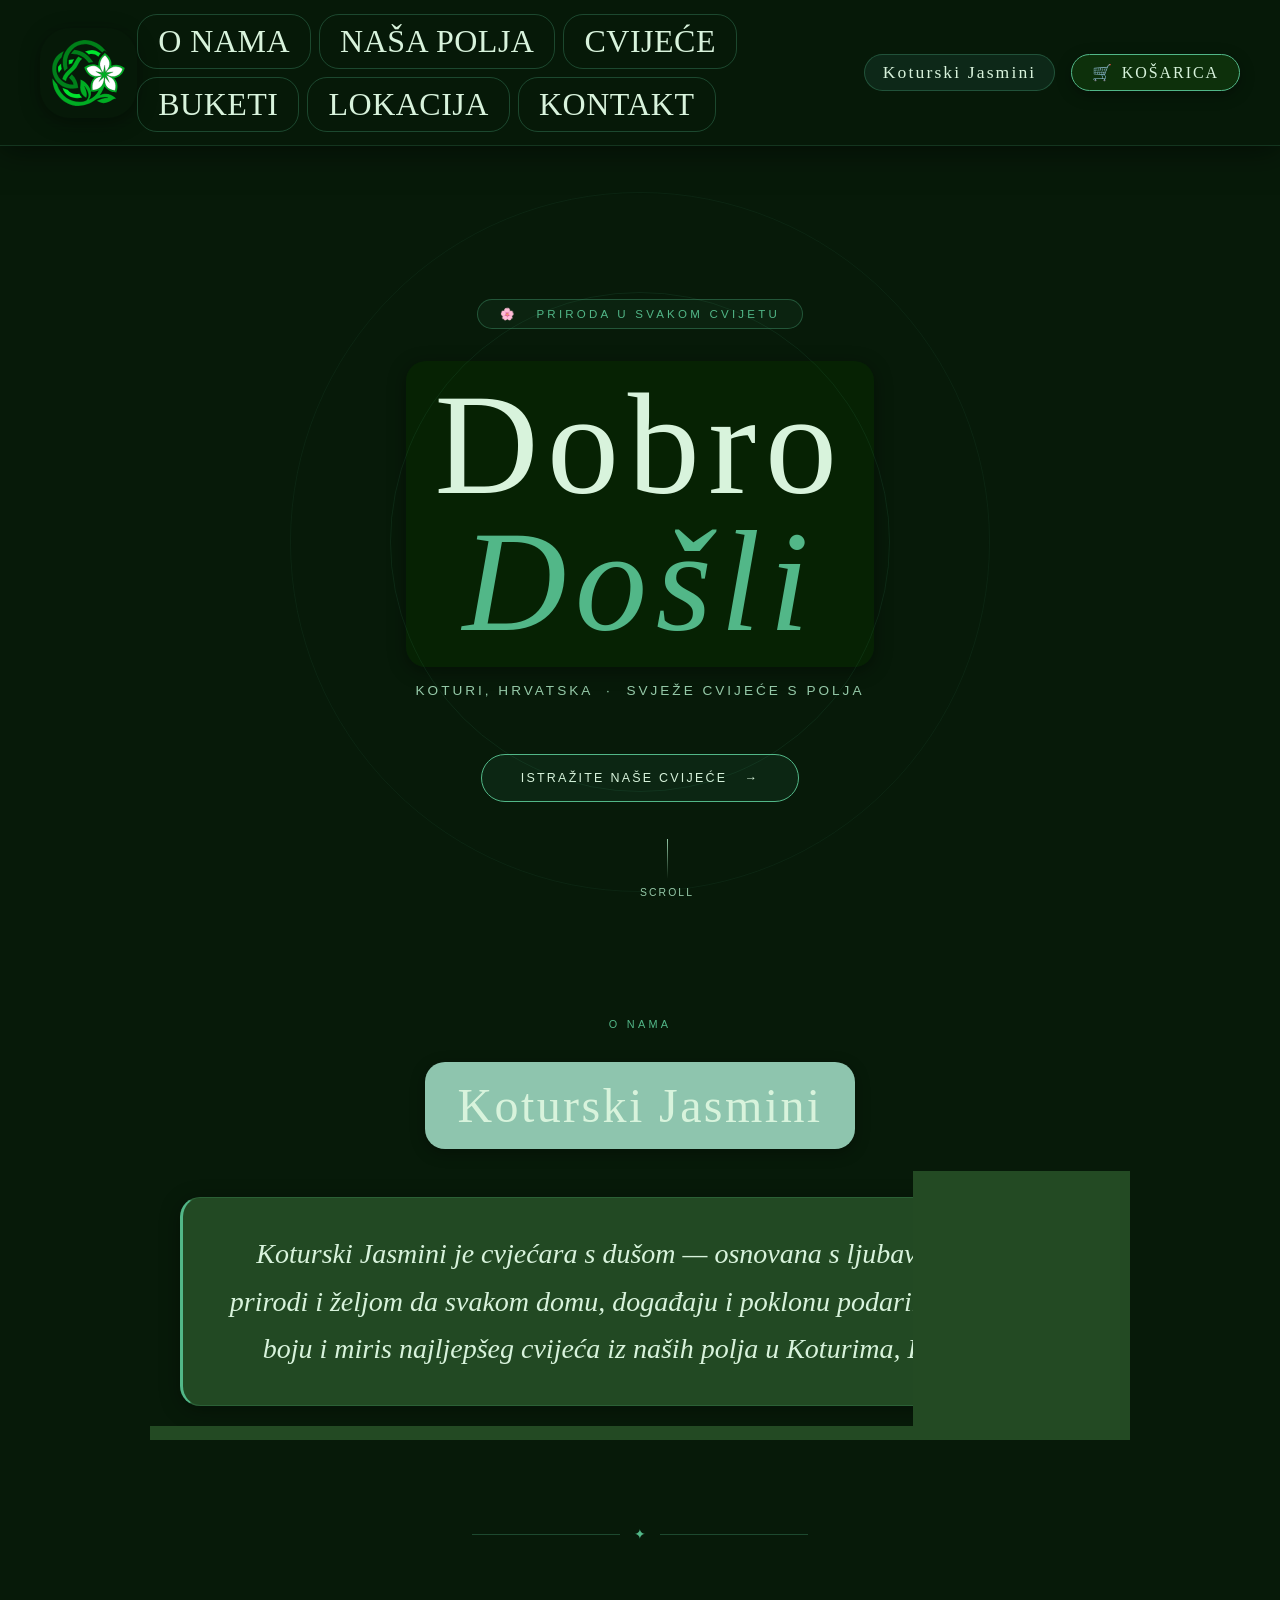
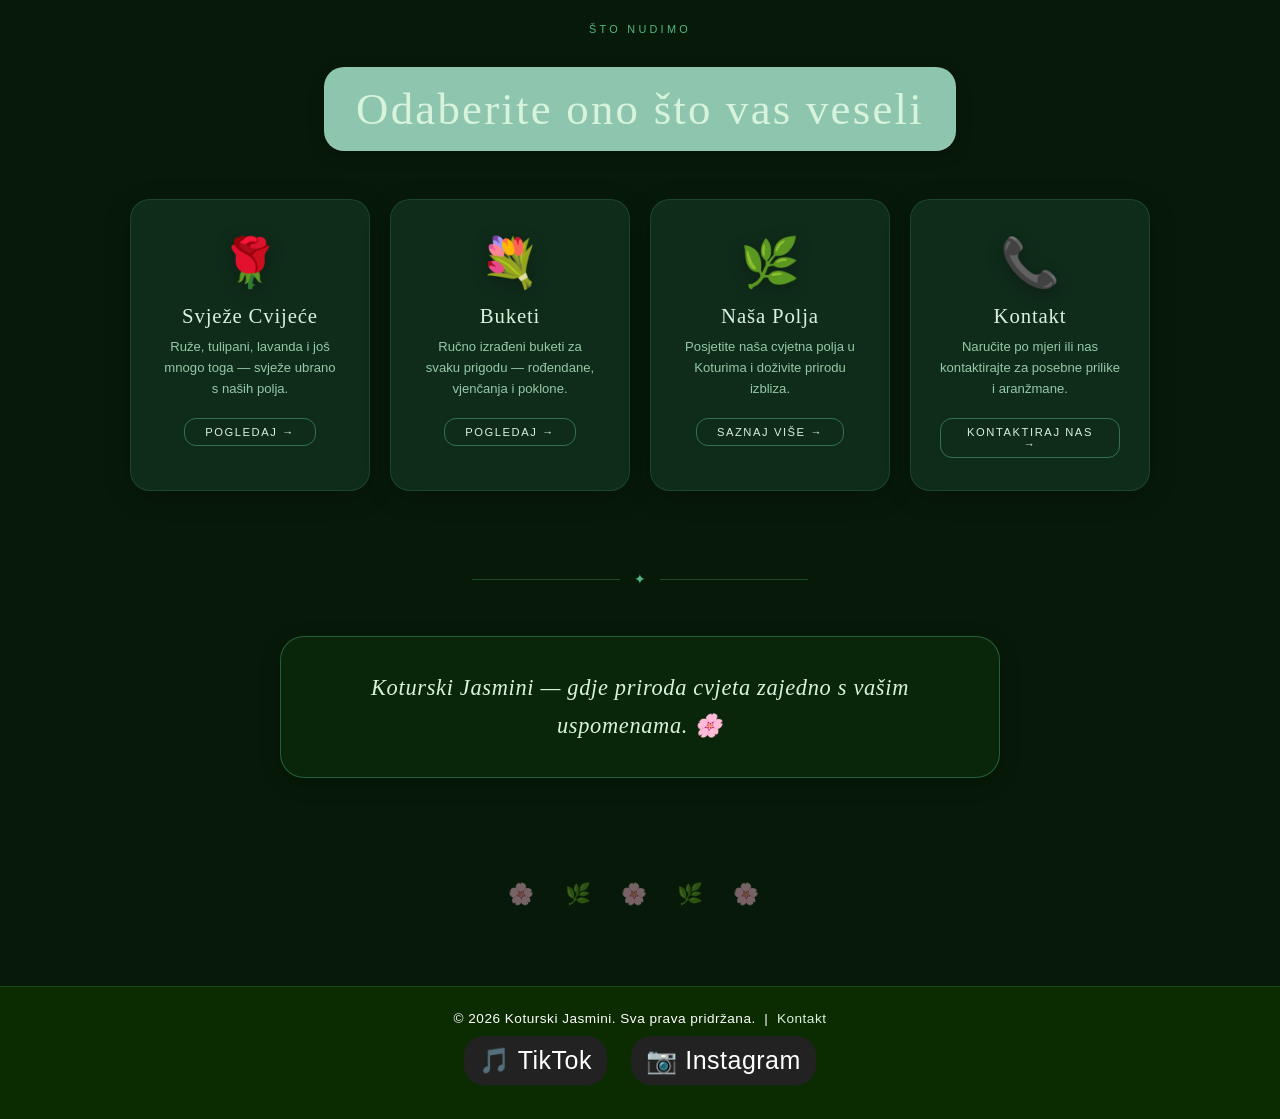
==== commit deb29044: "Update index.html" ====
--- a/index.html
+++ b/index.html
@@ -144,6 +144,13 @@
   &copy; 2026 Koturski Jasmini. Sva prava pridržana.
   &nbsp;|&nbsp;
   <a href="Kontakt.html">Kontakt</a>
+    <br>
+      <a href="https://www.tiktok.com/@koturski.jasmini?is_from_webapp=1&sender_device=pc" target="_blank" class="social">
+    🎵 TikTok
+</a>
+<a href="https://instagram.com/TVOJ_PROFIL" target="_blank" class="social">
+    📷 Instagram
+</a>
 </footer>
 
 </body>
--- a/Koturi.css
+++ b/Koturi.css
@@ -4,6 +4,7 @@
    <link href="https://fonts.googleapis.com/css2?family=Cormorant+Garamond:wght@300;400;600&family=Jost:wght@300;400&display=swap" rel="stylesheet">
 ═══════════════════════════════════════ */
 
+
 /* ── RESET ── */
 *, *::before, *::after {
   box-sizing: border-box;
@@ -11,10 +12,9 @@
   padding: 0;
 }
 
-/* ── BASE ── */
 :root {
   --zelena-tamna:    #0b2c01;
-  --zelena-srednja:  #1b4332;
+  --zelena-srednja:  #8ec5ae;
   --zelena-panel:    #2d6a4f;
   --zelena-svijetla: #52b788;
   --zelena-mint:     #d8f3dc;
@@ -23,34 +23,645 @@
   --buket-tamna:     #2c3a28;
   --buket-srednja:   #6a7d62;
   --buket-linija:    #d4ddc8;
-
-  --font-serif:  Georgia, 'Times New Roman', serif;
-  --font-cormorant: 'Cormorant Garamond', Georgia, serif;
-  --font-jost:   'Jost', Arial, sans-serif;
-}
+  --font-serif:      'Cormorant Garamond', Georgia, serif;
+  --font-jost:       'Jost', Arial, sans-serif;
+}
+
+/* ══════════════════════════════════════
+   BODY & BACKGROUND
+══════════════════════════════════════ */
+html { scroll-behavior: smooth; }
 
 body {
   font-family: var(--font-serif);
-  background: linear-gradient(135deg, #062c09 0%, #8ad39e 50%, #f5f5f0 100%);
+  background: #071a09;
   min-height: 100vh;
-  color: #fafafa;
-}
-
-/* ─────────────────────────────────────
+  color: var(--zelena-mint);
+  overflow-x: hidden;
+}
+
+/* Animated background gradient */
+body::before {
+  content: '';
+  
+  inset: 0;
+  background:
+    radial-gradient(ellipse 80% 60% at 10% 20%, rgba(27,67,50,0.9) 0%, transparent 60%),
+    radial-gradient(ellipse 60% 80% at 90% 80%, rgba(11,44,1,0.95) 0%, transparent 60%),
+    radial-gradient(ellipse 100% 100% at 50% 50%, #0a2208 0%, #040e05 100%);
+  z-index: -2;
+}
+
+/* Decorative floating petals */
+body::after {
+  content: '';
+ 
+  inset: 0;
+  background-image:
+    radial-gradient(circle 1px at 15% 25%, rgba(82,183,136,0.15) 0%, transparent 1px),
+    radial-gradient(circle 1px at 75% 15%, rgba(82,183,136,0.1) 0%, transparent 1px),
+    radial-gradient(circle 1px at 45% 70%, rgba(82,183,136,0.12) 0%, transparent 1px),
+    radial-gradient(circle 2px at 85% 55%, rgba(82,183,136,0.08) 0%, transparent 2px),
+    radial-gradient(circle 1px at 25% 85%, rgba(82,183,136,0.1) 0%, transparent 1px);
+  z-index: -1;
+  pointer-events: none;
+}
+
+/* ══════════════════════════════════════
    TOP BAR
-───────────────────────────────────── */
+══════════════════════════════════════ */
 .top-bar {
   display: flex;
   align-items: center;
   justify-content: space-between;
-  padding: 1rem 2rem;
-  background: rgba(45, 106, 79, 0.95);
-  backdrop-filter: blur(8px);
-  -webkit-backdrop-filter: blur(8px);
-  position: sticky;
+  padding: 0.85rem 2.5rem;
+  background: rgba(7, 26, 9, 0.92);
+  backdrop-filter: blur(16px);
+  -webkit-backdrop-filter: blur(16px);
+ 
   top: 0;
   z-index: 100;
-  border-bottom: 1px solid rgba(82, 183, 136, 0.25);
+  border-bottom: 1px solid rgba(82, 183, 136, 0.18);
+  box-shadow: 0 4px 30px rgba(0,0,0,0.5);
+}
+
+.top-bar-logo {
+  height: 72px;
+  width: auto;
+  object-fit: contain;
+  border-radius: 50%;
+  box-shadow: 0 0 20px rgba(82,183,136,0.3);
+  transition: transform 0.3s ease, box-shadow 0.3s ease;
+  flex-shrink: 0;
+}
+
+.top-bar-logo:hover {
+  transform: scale(1.06) rotate(-2deg);
+  box-shadow: 0 0 30px rgba(82,183,136,0.5);
+}
+
+/* ── Logo fallback (emoji) ── */
+.logo-fallback {
+  height: 72px;
+  width: 72px;
+  border-radius: 50%;
+  background: rgba(27,67,50,0.8);
+  border: 1.5px solid rgba(82,183,136,0.4);
+  display: flex;
+  align-items: center;
+  justify-content: center;
+  font-size: 2rem;
+  box-shadow: 0 0 20px rgba(82,183,136,0.2);
+  flex-shrink: 0;
+}
+
+/* ══════════════════════════════════════
+   NAV
+══════════════════════════════════════ */
+nav ul {
+  list-style: none;
+  display: flex;
+  gap: 0.2rem;
+  flex-wrap: wrap;
+  align-items: center;
+}
+
+nav ul li a {
+  display: block;
+  padding: 0.4rem 1rem;
+  color: var(--zelena-muted);
+  text-decoration: none;
+  font-size: 0.82rem;
+  font-family: var(--font-jost);
+  font-weight: 300;
+  letter-spacing: 0.14em;
+  text-transform: uppercase;
+  border-radius: 30px;
+  border: 1px solid transparent;
+  transition: all 0.22s ease;
+}
+
+nav ul li a:hover {
+  color: var(--zelena-mint);
+  border-color: rgba(82,183,136,0.4);
+  background: rgba(82,183,136,0.08);
+}
+
+/* ── Site title & cart ── */
+.topbar-right {
+  display: flex;
+  align-items: center;
+  gap: 1rem;
+  flex-shrink: 0;
+}
+
+.site-title {
+  font-family: var(--font-serif);
+  font-size: 1.1rem;
+  font-weight: 300;
+  letter-spacing: 0.12em;
+  color: var(--zelena-mint);
+  text-decoration: none;
+  padding: 0.45rem 1.1rem;
+  border-radius: 30px;
+  border: 1px solid rgba(82,183,136,0.3);
+  background: rgba(27,67,50,0.4);
+  transition: all 0.22s ease;
+  white-space: nowrap;
+}
+
+.site-title:hover {
+  background: rgba(45,106,79,0.6);
+  border-color: var(--zelena-svijetla);
+  color: #fff;
+}
+
+.kosarica-gumb {
+  display: inline-flex;
+  align-items: center;
+  gap: 6px;
+  text-decoration: none;
+  color: var(--zelena-mint);
+  font-family: var(--font-jost);
+  font-size: 0.78rem;
+  font-weight: 300;
+  letter-spacing: 0.12em;
+  text-transform: uppercase;
+  background: rgba(42,145,28,0.15);
+  border: 1px solid rgba(82,183,136,0.5);
+  padding: 0.45rem 1.1rem;
+  border-radius: 30px;
+  transition: all 0.22s ease;
+  white-space: nowrap;
+}
+
+.kosarica-gumb:hover {
+  background: var(--zelena-panel);
+  border-color: var(--zelena-svijetla);
+  color: #fff;
+  box-shadow: 0 4px 16px rgba(0,0,0,0.3);
+}
+
+/* ══════════════════════════════════════
+   HERO SECTION
+══════════════════════════════════════ */
+.hero {
+  position: relative;
+  min-height: 88vh;
+  display: flex;
+  flex-direction: column;
+  align-items: center;
+  justify-content: center;
+  padding: 5rem 2rem 4rem;
+  text-align: center;
+  overflow: hidden;
+}
+
+/* Hero decorative ring */
+.hero::before {
+  content: '';
+  position: absolute;
+  width: 700px;
+  height: 700px;
+  border-radius: 50%;
+  border: 1px solid rgba(82,183,136,0.07);
+  top: 50%;
+  left: 50%;
+  transform: translate(-50%, -50%);
+  pointer-events: none;
+}
+
+.hero::after {
+  content: '';
+  position: absolute;
+  width: 500px;
+  height: 500px;
+  border-radius: 50%;
+  border: 1px solid rgba(82,183,136,0.1);
+  top: 50%;
+  left: 50%;
+  transform: translate(-50%, -50%);
+  pointer-events: none;
+}
+
+.hero-badge {
+  display: inline-block;
+  font-family: var(--font-jost);
+  font-size: 0.72rem;
+  font-weight: 300;
+  letter-spacing: 0.28em;
+  text-transform: uppercase;
+  color: var(--zelena-svijetla);
+  border: 1px solid rgba(82,183,136,0.35);
+  border-radius: 30px;
+  padding: 0.45rem 1.4rem;
+  margin-bottom: 2rem;
+  background: rgba(82,183,136,0.06);
+  animation: fadeUp 0.8s ease both;
+}
+
+.hero-title {
+  font-family: var(--font-serif);
+  font-size: clamp(4rem, 12vw, 9rem);
+  font-weight: 300;
+  letter-spacing: 0.06em;
+  line-height: 0.95;
+  color: var(--zelena-mint);
+  margin-bottom: 1rem;
+  animation: fadeUp 0.8s 0.1s ease both;
+}
+
+.hero-title em {
+  font-style: italic;
+  color: var(--zelena-svijetla);
+  display: block;
+}
+
+.hero-subtitle {
+  font-family: var(--font-jost);
+  font-size: 0.85rem;
+  font-weight: 300;
+  letter-spacing: 0.22em;
+  text-transform: uppercase;
+  color: var(--zelena-muted);
+  margin-bottom: 3.5rem;
+  animation: fadeUp 0.8s 0.2s ease both;
+}
+
+.hero-cta {
+  display: inline-flex;
+  align-items: center;
+  gap: 10px;
+  text-decoration: none;
+  color: var(--zelena-mint);
+  font-family: var(--font-jost);
+  font-size: 0.78rem;
+  font-weight: 400;
+  letter-spacing: 0.18em;
+  text-transform: uppercase;
+  border: 1.5px solid var(--zelena-svijetla);
+  border-radius: 50px;
+  padding: 1rem 2.4rem;
+  background: rgba(82,183,136,0.08);
+  transition: all 0.3s ease;
+  animation: fadeUp 0.8s 0.3s ease both;
+}
+
+.hero-cta:hover {
+  background: var(--zelena-panel);
+  color: #fff;
+  box-shadow: 0 8px 28px rgba(0,0,0,0.45), 0 0 0 4px rgba(82,183,136,0.1);
+  transform: translateY(-2px);
+}
+
+.hero-scroll {
+  position: absolute;
+  bottom: 2.5rem;
+  left: 50%;
+  transform: translateX(-50%);
+  display: flex;
+  flex-direction: column;
+  align-items: center;
+  gap: 8px;
+  color: var(--zelena-muted);
+  font-family: var(--font-jost);
+  font-size: 0.65rem;
+  letter-spacing: 0.2em;
+  text-transform: uppercase;
+  animation: fadeUp 1s 0.6s ease both;
+}
+
+.hero-scroll-line {
+  width: 1px;
+  height: 40px;
+  background: linear-gradient(to bottom, var(--zelena-muted), transparent);
+  animation: scrollPulse 2s ease-in-out infinite;
+}
+
+/* ══════════════════════════════════════
+   SECTION — O NAMA
+══════════════════════════════════════ */
+.section {
+  padding: 5rem 2rem;
+}
+
+.section-inner {
+  max-width: 920px;
+  margin: 0 auto;
+}
+
+.section-label {
+  font-family: var(--font-jost);
+  font-size: 0.68rem;
+  font-weight: 300;
+  letter-spacing: 0.3em;
+  text-transform: uppercase;
+  color: var(--zelena-svijetla);
+  text-align: center;
+  margin-bottom: 0.6rem;
+}
+
+.section-heading {
+  font-family: var(--font-serif);
+  font-size: clamp(2rem, 4vw, 3rem);
+  font-weight: 300;
+  letter-spacing: 0.05em;
+  color: var(--zelena-mint);
+  text-align: center;
+  margin-bottom: 3rem;
+}
+
+.onama-citat {
+  background: rgba(27,67,50,0.5);
+  border: 1px solid rgba(82,183,136,0.2);
+  border-left: 3px solid var(--zelena-svijetla);
+  border-right: 3px solid var(--zelena-svijetla);
+  border-radius: 20px;
+  padding: 2.5rem 3rem;
+  text-align: center;
+  font-family: var(--font-serif);
+  font-size: clamp(1.15rem, 2.4vw, 1.5rem);
+  font-weight: 300;
+  font-style: italic;
+  line-height: 1.8;
+  color: var(--zelena-mint);
+  box-shadow: 0 8px 32px rgba(0,0,0,0.3);
+}
+
+/* ══════════════════════════════════════
+   DIVIDER
+══════════════════════════════════════ */
+.divider {
+  display: flex;
+  align-items: center;
+  gap: 14px;
+  justify-content: center;
+  padding: 0 2rem;
+  max-width: 400px;
+  margin: 0 auto 3rem;
+}
+
+.divider::before, .divider::after {
+  content: '';
+  flex: 1;
+  height: 1px;
+  background: rgba(82,183,136,0.3);
+}
+
+.divider span {
+  color: var(--zelena-svijetla);
+  font-size: 0.9rem;
+}
+
+/* ══════════════════════════════════════
+   PONUDA GRID
+══════════════════════════════════════ */
+.ponuda-section {
+  padding: 2rem 2rem 5rem;
+}
+
+.ponuda-inner {
+  max-width: 1020px;
+  margin: 0 auto;
+}
+
+.ponuda-label {
+  font-family: var(--font-jost);
+  font-size: 0.68rem;
+  font-weight: 300;
+  letter-spacing: 0.3em;
+  text-transform: uppercase;
+  color: var(--zelena-svijetla);
+  text-align: center;
+  margin-bottom: 0.5rem;
+}
+
+.ponuda-naslov {
+  font-family: var(--font-serif);
+  font-size: clamp(1.8rem, 4vw, 2.8rem);
+  font-weight: 300;
+  letter-spacing: 0.05em;
+  color: var(--zelena-mint);
+  text-align: center;
+  margin-bottom: 3rem;
+}
+
+.ponuda-grid {
+  display: grid;
+  grid-template-columns: repeat(auto-fit, minmax(220px, 1fr));
+  gap: 20px;
+}
+
+.ponuda-kartica {
+  background: rgba(27,67,50,0.45);
+  border: 1px solid rgba(82,183,136,0.18);
+  border-radius: 20px;
+  padding: 2.2rem 1.8rem 2rem;
+  text-align: center;
+  text-decoration: none;
+  display: block;
+  transition: all 0.3s ease;
+  box-shadow: 0 6px 24px rgba(0,0,0,0.25);
+  position: relative;
+  overflow: hidden;
+  animation: fadeUp 0.7s ease both;
+}
+
+.ponuda-kartica:nth-child(1) { animation-delay: 0.05s; }
+.ponuda-kartica:nth-child(2) { animation-delay: 0.12s; }
+.ponuda-kartica:nth-child(3) { animation-delay: 0.19s; }
+.ponuda-kartica:nth-child(4) { animation-delay: 0.26s; }
+
+.ponuda-kartica::before {
+  content: '';
+  position: absolute;
+  inset: 0;
+  background: radial-gradient(ellipse at 50% 0%, rgba(82,183,136,0.08) 0%, transparent 70%);
+  opacity: 0;
+  transition: opacity 0.3s ease;
+}
+
+.ponuda-kartica:hover::before { opacity: 1; }
+
+.ponuda-kartica:hover {
+  transform: translateY(-7px);
+  box-shadow: 0 18px 48px rgba(0,0,0,0.4);
+  border-color: rgba(82,183,136,0.45);
+  background: rgba(45,106,79,0.55);
+}
+
+.kartica-emoji {
+  font-size: 2.8rem;
+  display: block;
+  margin-bottom: 1rem;
+  filter: drop-shadow(0 4px 8px rgba(0,0,0,0.3));
+  transition: transform 0.3s ease;
+}
+
+.ponuda-kartica:hover .kartica-emoji {
+  transform: scale(1.15) translateY(-4px);
+}
+
+.kartica-naziv {
+  font-family: var(--font-serif);
+  font-size: 1.4rem;
+  font-weight: 400;
+  color: var(--zelena-mint);
+  letter-spacing: 0.03em;
+  margin-bottom: 0.7rem;
+  display: block;
+}
+
+.kartica-opis {
+  font-family: var(--font-jost);
+  font-size: 0.82rem;
+  font-weight: 300;
+  color: var(--zelena-muted);
+  line-height: 1.65;
+  margin-bottom: 1.4rem;
+  display: block;
+}
+
+.kartica-gumb {
+  display: inline-block;
+  font-family: var(--font-jost);
+  font-size: 0.68rem;
+  font-weight: 400;
+  letter-spacing: 0.16em;
+  text-transform: uppercase;
+  color: var(--zelena-mint);
+  border: 1px solid rgba(82,183,136,0.4);
+  border-radius: 20px;
+  padding: 7px 18px;
+  transition: all 0.22s ease;
+}
+
+.ponuda-kartica:hover .kartica-gumb {
+  background: var(--zelena-svijetla);
+  color: #fff;
+  border-color: var(--zelena-svijetla);
+}
+
+/* ══════════════════════════════════════
+   TAGLINE
+══════════════════════════════════════ */
+.tagline-section {
+  padding: 0 2rem 4rem;
+}
+
+.tagline-blok {
+  max-width: 720px;
+  margin: 0 auto;
+  background: rgba(42,145,28,0.1);
+  border: 1.5px solid rgba(82,183,136,0.4);
+  border-radius: 24px;
+  padding: 2rem 2.5rem;
+  text-align: center;
+  color: var(--zelena-mint);
+  font-family: var(--font-serif);
+  font-size: clamp(1.1rem, 2.2vw, 1.4rem);
+  font-style: italic;
+  font-weight: 300;
+  letter-spacing: 0.03em;
+  line-height: 1.7;
+  box-shadow: 0 6px 20px rgba(0,0,0,0.25);
+}
+
+.cvjetovi-red {
+  text-align: center;
+  font-size: 1.2rem;
+  letter-spacing: 0.7em;
+  opacity: 0.35;
+  margin-top: 2.5rem;
+  padding: 0 2rem 3rem;
+}
+
+/* ══════════════════════════════════════
+   FOOTER
+══════════════════════════════════════ */
+footer {
+  background: rgba(4, 14, 5, 0.95);
+  color: var(--zelena-muted);
+  text-align: center;
+  padding: 2rem 1rem;
+  font-family: var(--font-jost);
+  font-size: 0.78rem;
+  font-weight: 300;
+  letter-spacing: 0.1em;
+  border-top: 1px solid rgba(82,183,136,0.15);
+}
+
+footer a {
+  color: var(--zelena-mint);
+  text-decoration: none;
+  transition: color 0.2s;
+}
+
+footer a:hover { color: var(--zelena-svijetla); }
+
+/* ══════════════════════════════════════
+   ANIMATIONS
+══════════════════════════════════════ */
+@keyframes fadeUp {
+  from { opacity: 0; transform: translateY(20px); }
+  to   { opacity: 1; transform: translateY(0); }
+}
+
+@keyframes scrollPulse {
+  0%, 100% { opacity: 0.4; transform: scaleY(1); }
+  50%       { opacity: 1; transform: scaleY(1.1); }
+}
+
+/* ══════════════════════════════════════
+   RESPONSIVE
+══════════════════════════════════════ */
+@media (max-width: 780px) {
+  .top-bar {
+    flex-direction: column;
+    gap: 0.8rem;
+    padding: 1rem 1.2rem;
+    
+    top: 0;
+  }
+
+  nav ul {
+    flex-wrap: wrap;
+    justify-content: center;
+    gap: 0.2rem;
+  }
+
+  nav ul li a {
+    font-size: 0.72rem;
+    padding: 0.35rem 0.7rem;
+  }
+
+  .topbar-right {
+    flex-wrap: wrap;
+    justify-content: center;
+  }
+
+  .hero-title {
+    font-size: clamp(3rem, 14vw, 5.5rem);
+  }
+
+  .hero {
+    min-height: 70vh;
+    padding: 3rem 1.5rem 5rem;
+  }
+
+  .onama-citat {
+    padding: 1.8rem 1.5rem;
+  }
+
+  .ponuda-grid {
+    grid-template-columns: 1fr 1fr;
+  }
+}
+
+@media (max-width: 480px) {
+  .ponuda-grid {
+    grid-template-columns: 1fr;
+  }
 }
 
 .top-bar img {
@@ -133,7 +744,7 @@
 ───────────────────────────────────── */
 h1 {
      text-decoration: none;
-  background: rgba(42, 145, 28, 0.8);
+  background: rgba(7, 37, 3, 0.8);
   border-radius: 20px;
   padding: 16px 28px;
   box-shadow: 0 4px 18px rgba(0, 0, 0, 0.4);
@@ -147,7 +758,7 @@
 h1 a {
     list-style: none;
   text-decoration: none;
-  color: #fff;
+  color: #ffffff;
 }
 
 h1:hover {
@@ -1252,3 +1863,161 @@
             margin-bottom: 0.4rem;
             animation: fadeIn 0.7s 0.25s ease both;
         }
+         .buketi-uvod {
+            max-width: 760px;
+            margin: 0 auto 2.5rem;
+            padding: 0 2rem;
+            animation: fadeIn 0.6s ease both;
+        }
+ 
+        .buketi-uvod-tekst {
+            background: rgba(45, 90, 45, 0.75);
+            border-radius: 20px;
+            padding: 2rem 2.5rem;
+            box-shadow: 0 4px 20px rgba(0,0,0,0.35);
+            color: var(--zelena-mint);
+            font-family: var(--font-cormorant);
+            font-size: clamp(1.15rem, 2.5vw, 1.5rem);
+            font-weight: 300;
+            font-style: italic;
+            line-height: 1.75;
+            text-align: center;
+            border-left: 3px solid var(--zelena-svijetla);
+            border-right: 3px solid var(--zelena-svijetla);
+        }
+ 
+        .buketi-razdjelnik {
+            display: flex;
+            align-items: center;
+            gap: 14px;
+            justify-content: center;
+            margin: 0 auto 2.5rem;
+            max-width: 400px;
+        }
+ 
+        .buketi-razdjelnik::before,
+        .buketi-razdjelnik::after {
+            content: '';
+            flex: 1;
+            height: 1px;
+            background: rgba(82, 183, 136, 0.4);
+        }
+ 
+        .buketi-razdjelnik span {
+            font-size: 1rem;
+            color: var(--zelena-svijetla);
+        }
+ 
+        /* Grid s karticama */
+        .buketi-vrste-grid {
+            display: grid;
+            grid-template-columns: repeat(auto-fit, minmax(240px, 1fr));
+            gap: 22px;
+            max-width: 1000px;
+            margin: 0 auto 3rem;
+            padding: 0 2rem;
+        }
+ 
+        .buket-vrsta-kartica {
+            background: rgba(27, 67, 50, 0.65);
+            border: 1px solid rgba(82, 183, 136, 0.25);
+            border-radius: 20px;
+            padding: 1.8rem 1.8rem 1.6rem;
+            box-shadow: 0 6px 20px rgba(0,0,0,0.3);
+            transition: transform 0.25s, box-shadow 0.25s, border-color 0.25s, background 0.25s;
+            animation: fadeIn 0.6s ease both;
+        }
+ 
+        .buket-vrsta-kartica:nth-child(1) { animation-delay: 0.05s; }
+        .buket-vrsta-kartica:nth-child(2) { animation-delay: 0.12s; }
+        .buket-vrsta-kartica:nth-child(3) { animation-delay: 0.19s; }
+        .buket-vrsta-kartica:nth-child(4) { animation-delay: 0.26s; }
+        .buket-vrsta-kartica:nth-child(5) { animation-delay: 0.33s; }
+ 
+        .buket-vrsta-kartica:hover {
+            transform: translateY(-5px);
+            box-shadow: 0 14px 34px rgba(0,0,0,0.42);
+            border-color: var(--zelena-svijetla);
+            background: rgba(45, 106, 79, 0.75);
+        }
+ 
+        .buket-vrsta-emoji {
+            font-size: 2.4rem;
+            display: block;
+            margin-bottom: 0.7rem;
+        }
+ 
+        .buket-vrsta-naziv {
+            font-family: var(--font-cormorant);
+            font-size: 1.35rem;
+            font-weight: 400;
+            color: var(--zelena-mint);
+            letter-spacing: 0.03em;
+            margin-bottom: 0.5rem;
+        }
+ 
+        .buket-vrsta-opis {
+            font-family: var(--font-jost);
+            font-size: 0.88rem;
+            font-weight: 300;
+            color: var(--zelena-muted);
+            line-height: 1.65;
+        }
+ 
+        /* Narudžba kartica — posebna */
+        .buket-vrsta-kartica.narudzba {
+            border-color: rgba(82, 183, 136, 0.5);
+            background: rgba(42, 105, 60, 0.5);
+        }
+ 
+        /* Tagline */
+        .buketi-tagline {
+            max-width: 700px;
+            margin: 0 auto 3rem;
+            padding: 1.5rem 2rem;
+            background: rgba(42, 145, 28, 0.15);
+            border: 1.5px solid var(--zelena-svijetla);
+            border-radius: 20px;
+            text-align: center;
+            color: var(--zelena-mint);
+            font-family: var(--font-cormorant);
+            font-size: clamp(1.05rem, 2.2vw, 1.35rem);
+            font-style: italic;
+            font-weight: 300;
+            box-shadow: 0 4px 15px rgba(0,0,0,0.25);
+            animation: fadeIn 0.6s 0.4s ease both;
+        }
+ 
+        .cvjetovi-red {
+            text-align: center;
+            font-size: 1.3rem;
+            letter-spacing: 0.6em;
+            opacity: 0.45;
+            margin-bottom: 2rem;
+        }
+.social {
+    display: inline-block;
+    margin: 10px;
+    padding: 10px 15px;
+    background: #222;
+    color: white;
+    border-radius: 20px;
+    text-decoration: none;
+    font-size: 25px;
+}
+
+.social:hover {
+    background: #444;
+}
+.instegram{
+  margin-left: 47rem;
+  display: inline-block;
+  align-content: center;
+  width:max-content;
+  align-items: center;
+   border-radius: 40px;
+  background: rgba(4, 14, 5, 0.95);
+  color: var(--zelena-muted);
+  text-align: center;
+  padding: 2rem 1rem;
+}
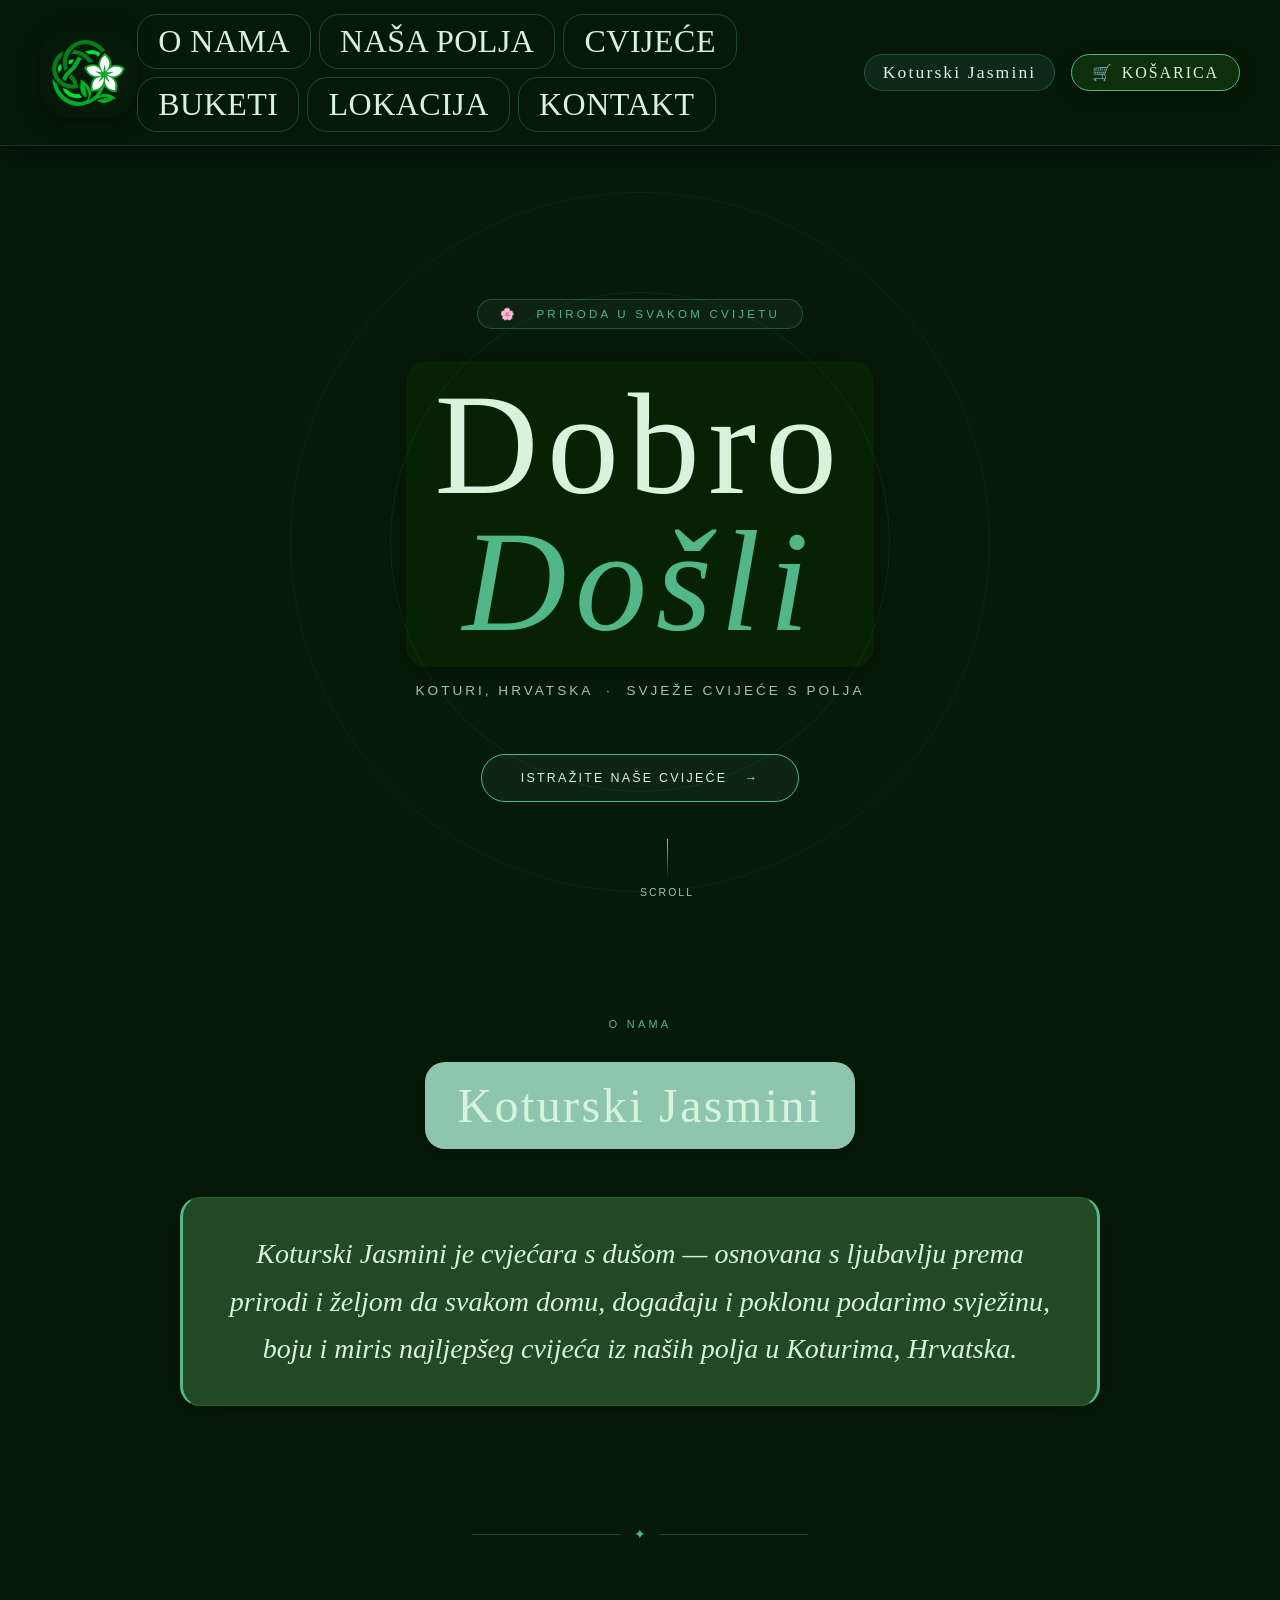
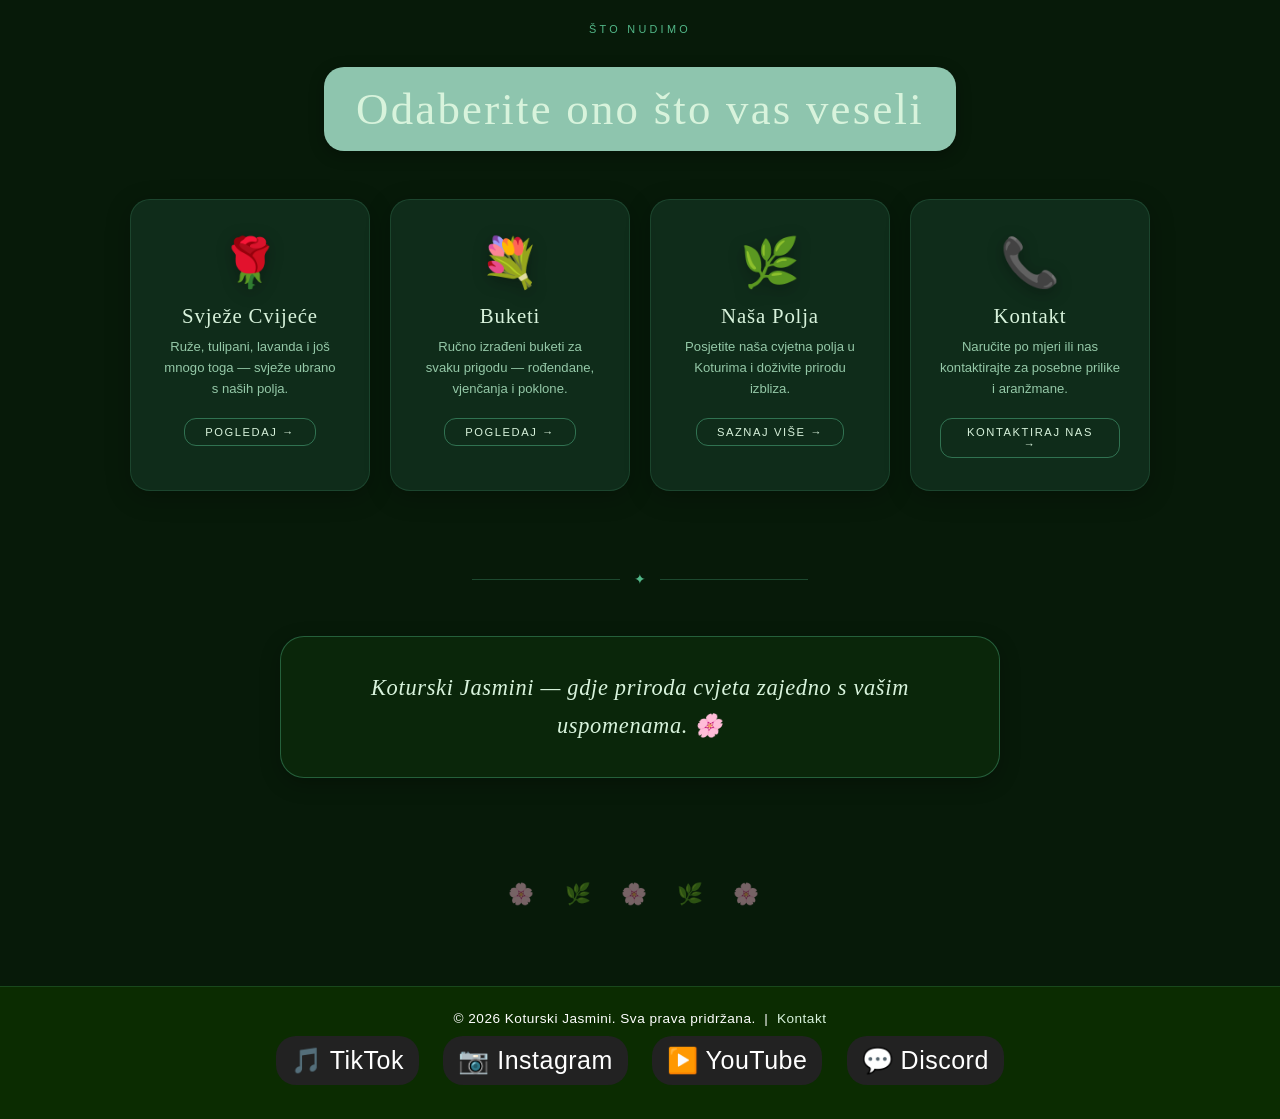
==== commit 845bbc4f: "Update index.html" ====
--- a/index.html
+++ b/index.html
@@ -151,6 +151,13 @@
 <a href="https://instagram.com/TVOJ_PROFIL" target="_blank" class="social">
     📷 Instagram
 </a>
+    <a href="https://teams.microsoft.com/l/message/19:b66f4dcd83914c328aa11de84f607450@thread.v2/1779164592626?context=%7B%22contextType%22%3A%22chat%22%7D" target="_blank" class="social">
+    ▶️ YouTube
+</a>
+
+<a href="https://discord.gg/NqhAjT54wv" target="_blank" class="social">
+    💬 Discord
+</a>
 </footer>
 
 </body>
--- a/Koturi.css
+++ b/Koturi.css
@@ -2009,15 +2009,26 @@
 .social:hover {
     background: #444;
 }
-.instegram{
-  margin-left: 47rem;
+.instegram {
+  display: flex;
+  justify-content: center;   /* horizontalno centriranje */
+  align-items: center;
+  gap: 20px;                 /* razmak između ikona */
+  width: 100%;
+  margin-top: 40px;
+
+  border-radius: 40px;
+  background: rgba(4, 14, 5, 0.0);
+  padding: 2rem 1rem;
+} 
+.gumb-lokacija {
   display: inline-block;
-  align-content: center;
-  width:max-content;
-  align-items: center;
-   border-radius: 40px;
-  background: rgba(4, 14, 5, 0.95);
-  color: var(--zelena-muted);
-  text-align: center;
-  padding: 2rem 1rem;
-}
+  padding: 12px 20px;
+  background: green;
+  color: white;
+  border-radius: 20px;
+  text-decoration: none;
+}
+.gumb-lokacija:hover {
+  background: darkgreen;
+}
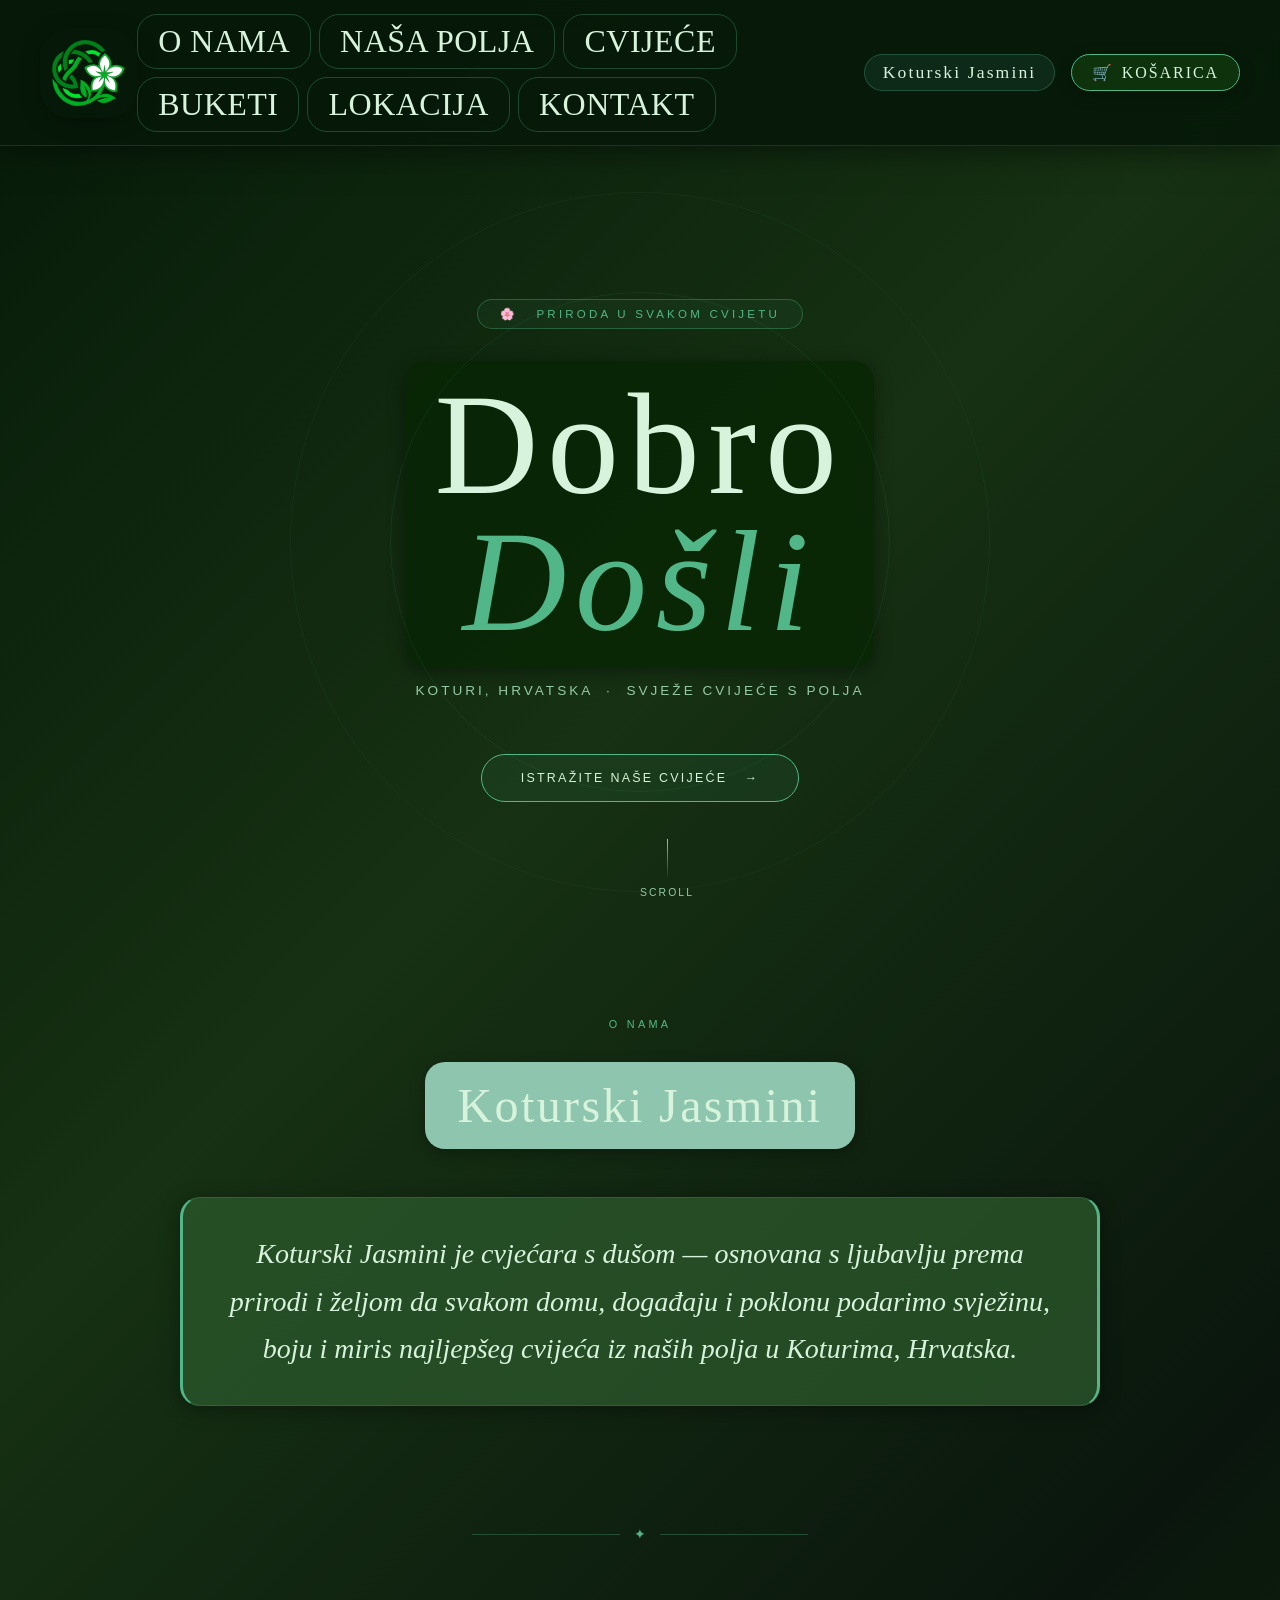
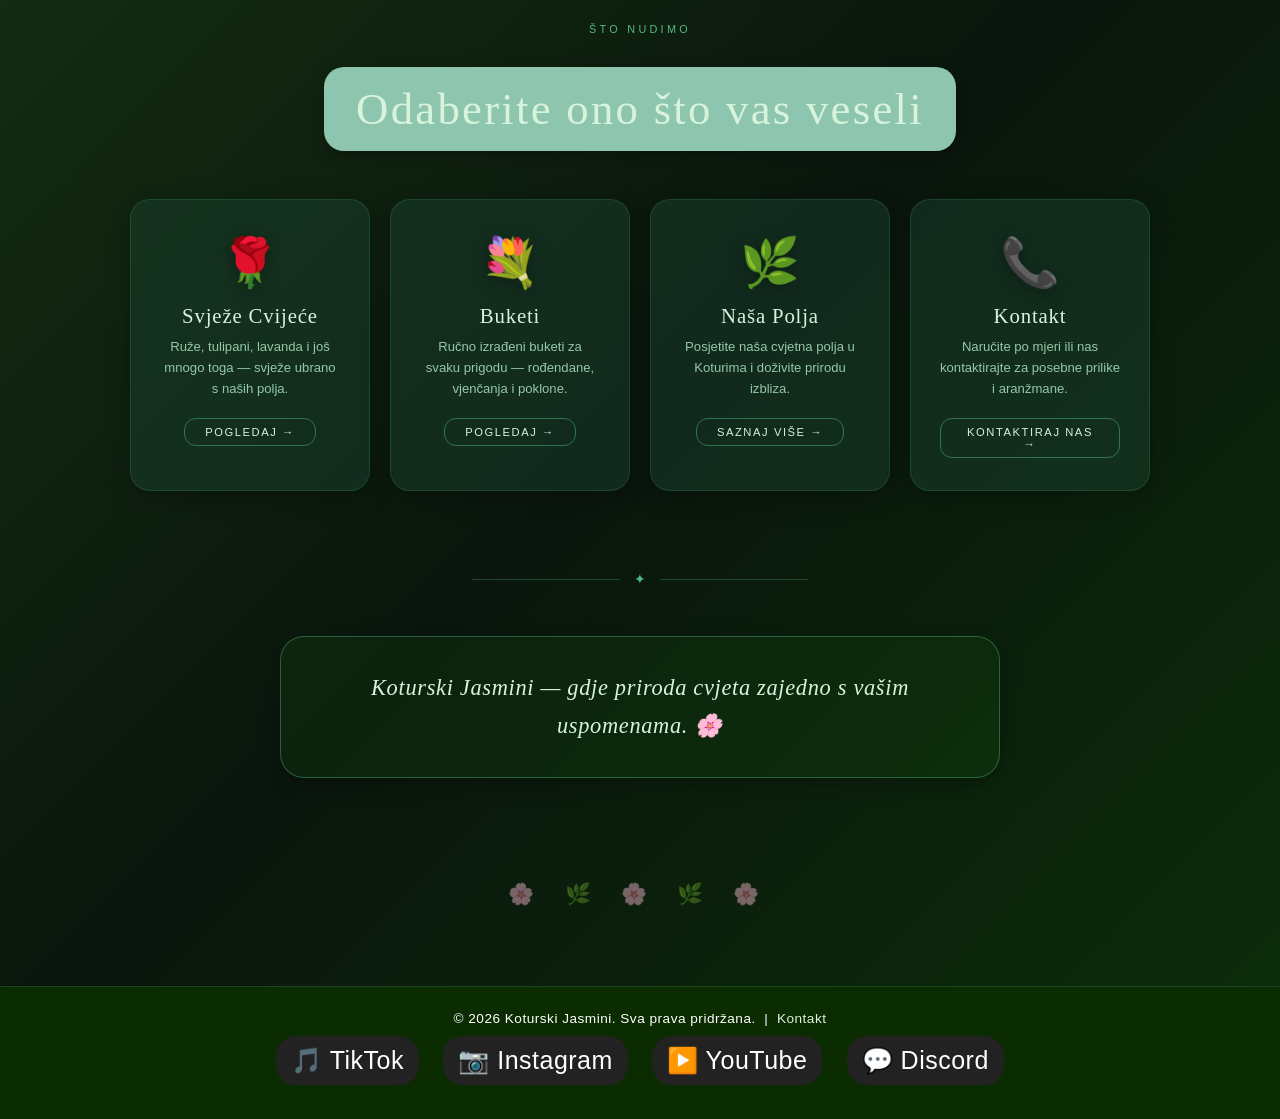
==== commit 04ce3e74: "Update index.html" ====
--- a/index.html
+++ b/index.html
@@ -148,10 +148,10 @@
       <a href="https://www.tiktok.com/@koturski.jasmini?is_from_webapp=1&sender_device=pc" target="_blank" class="social">
     🎵 TikTok
 </a>
-<a href="https://instagram.com/TVOJ_PROFIL" target="_blank" class="social">
+<a href="https://www.instagram.com/koturski.jasmini/" target="_blank" class="social">
     📷 Instagram
 </a>
-    <a href="https://teams.microsoft.com/l/message/19:b66f4dcd83914c328aa11de84f607450@thread.v2/1779164592626?context=%7B%22contextType%22%3A%22chat%22%7D" target="_blank" class="social">
+    <a href="https://youtube.com/@koturskijasmini?si=X8jKes7FyDPJsLow" target="_blank" class="social">
     ▶️ YouTube
 </a>
 
--- a/Koturi.css
+++ b/Koturi.css
@@ -34,7 +34,7 @@
 
 body {
   font-family: var(--font-serif);
-  background: #071a09;
+  background: linear-gradient(135deg, #061a08, #163113, #0a160d, #0c2e0a);
   min-height: 100vh;
   color: var(--zelena-mint);
   overflow-x: hidden;
@@ -1639,6 +1639,17 @@
             animation: fadeIn 0.6s 0.2s ease both;
             margin-bottom: 1.8rem;
         }
+        @media (max-width: 768px) {
+    .lokacija-mapa {
+        border-radius: 14px;
+        margin-bottom: 1rem;
+    }
+
+    .lokacija-mapa img {
+        width: 100%;
+        height: auto;
+    }
+}
  
         .lokacija-mapa iframe {
             width: 100%;
@@ -2021,6 +2032,22 @@
   background: rgba(4, 14, 5, 0.0);
   padding: 2rem 1rem;
 } 
+@media (max-width: 768px) {
+  .instegram {
+   text-align: center;
+    flex-direction: column;
+    gap: 15px;
+    padding: 1rem 0.5rem;
+  }
+
+  .social {
+    width: 60%;
+    max-width: 320px;
+
+    font-size: 15px;
+    padding: 14px;
+  }
+}
 .gumb-lokacija {
   display: inline-block;
   padding: 12px 20px;
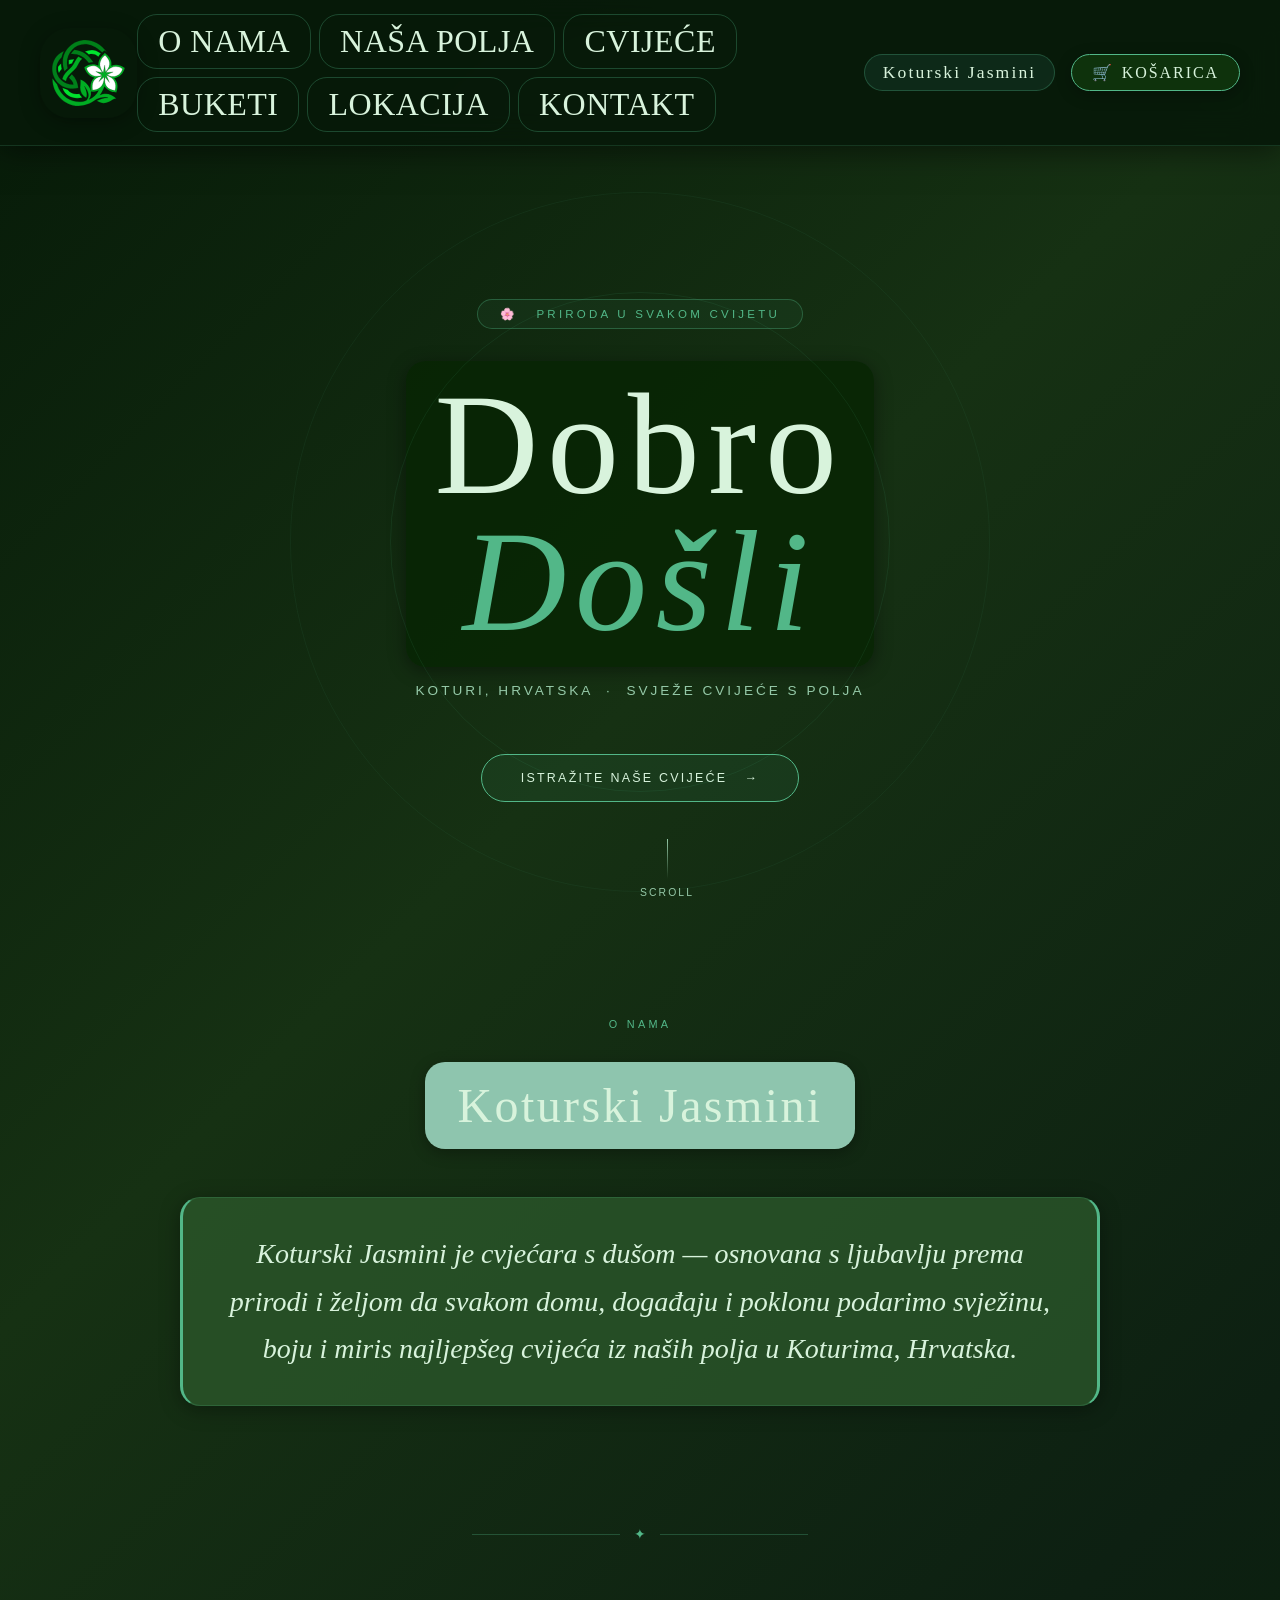
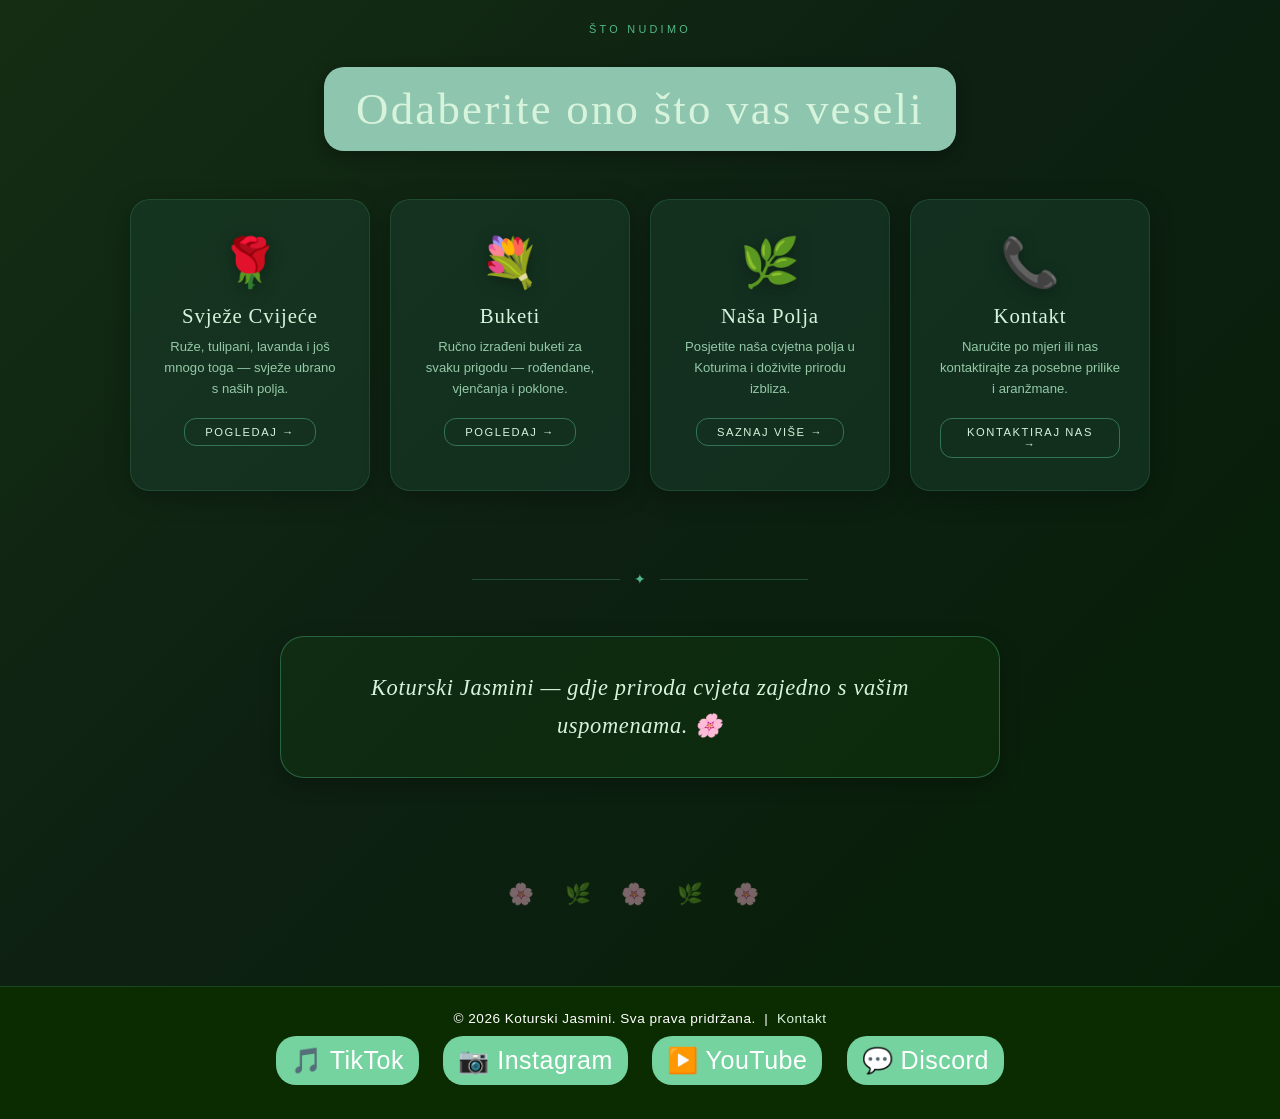
==== commit 7270552b: "Update index.html" ====
--- a/index.html
+++ b/index.html
@@ -3,7 +3,22 @@
 <head>
     <meta charset="UTF-8">
     <meta name="viewport" content="width=device-width, initial-scale=1.0">
-    <title>Koturski Jasmini</title>
+      <title>Koturski Jasmini - Cvjećarna u Hrvatskom Zagorju | Svježe Cvijeće i Buketi</title>
+    <meta name="description" content="Koturski Jasmini je vaša omiljena cvjećarna u Koturima, Hrvatsko Zagorje. Nudimo svježe cvijeće, ručno izrađene bukete i dostavu. Posjetite nas za najljepše cvjetne aranžmane.">
+    <meta name="keywords" content="cvjećarna, cvijeće, buketi, kupnja cvijeća, Hrvatsko Zagorje, Koturi, dostava cvijeća, svježe cvijeće, lavanda, ruže, vjenčani buketi">
+    <meta name="author" content="Koturski Jasmini">
+    <link rel="canonical" href="https://kolega08.github.io/Koturski_Jasmini/">
+
+    <meta name="geo.region" content="HR-04" 
+    <meta name="geo.placename" content="Koturi" >
+    <meta name="geo.position" content="46°07'11.7";15°42'28.2"> 
+    <meta name="ICBM" content="46°07'11.7", 15°42'28.2">
+
+
+    <meta property="og:type" content="website">
+    <meta property="og:url" content="https://kolega08.github.io/Koturski_Jasmini/">
+    <meta property="og:title" content="Koturski Jasmini - Cvjećarna u Hrvatskom Zagorju">
+    <meta property="og:description" content="Svježe cvijeće i buketi iz naših polja u Koturima. Kvaliteta koja se vidi.">
     <link rel="preconnect" href="https://fonts.googleapis.com">
     <link href="Koturi.css" rel="stylesheet">
     <style>
--- a/Koturi.css
+++ b/Koturi.css
@@ -34,7 +34,7 @@
 
 body {
   font-family: var(--font-serif);
-  background: linear-gradient(135deg, #061a08, #163113, #0a160d, #0c2e0a);
+background: linear-gradient(135deg, #061a08, #163113, #0d2012, #061f05);
   min-height: 100vh;
   color: var(--zelena-mint);
   overflow-x: hidden;
@@ -2010,7 +2010,7 @@
     display: inline-block;
     margin: 10px;
     padding: 10px 15px;
-    background: #222;
+    background: #75d3a0;
     color: white;
     border-radius: 20px;
     text-decoration: none;
@@ -2059,3 +2059,10 @@
 .gumb-lokacija:hover {
   background: darkgreen;
 }
+.map-frame {
+  width: 100%;
+  min-height: 320px;
+  border: 0;
+  border-radius: var(--radius);
+  border: 1px solid var(--border);
+}
